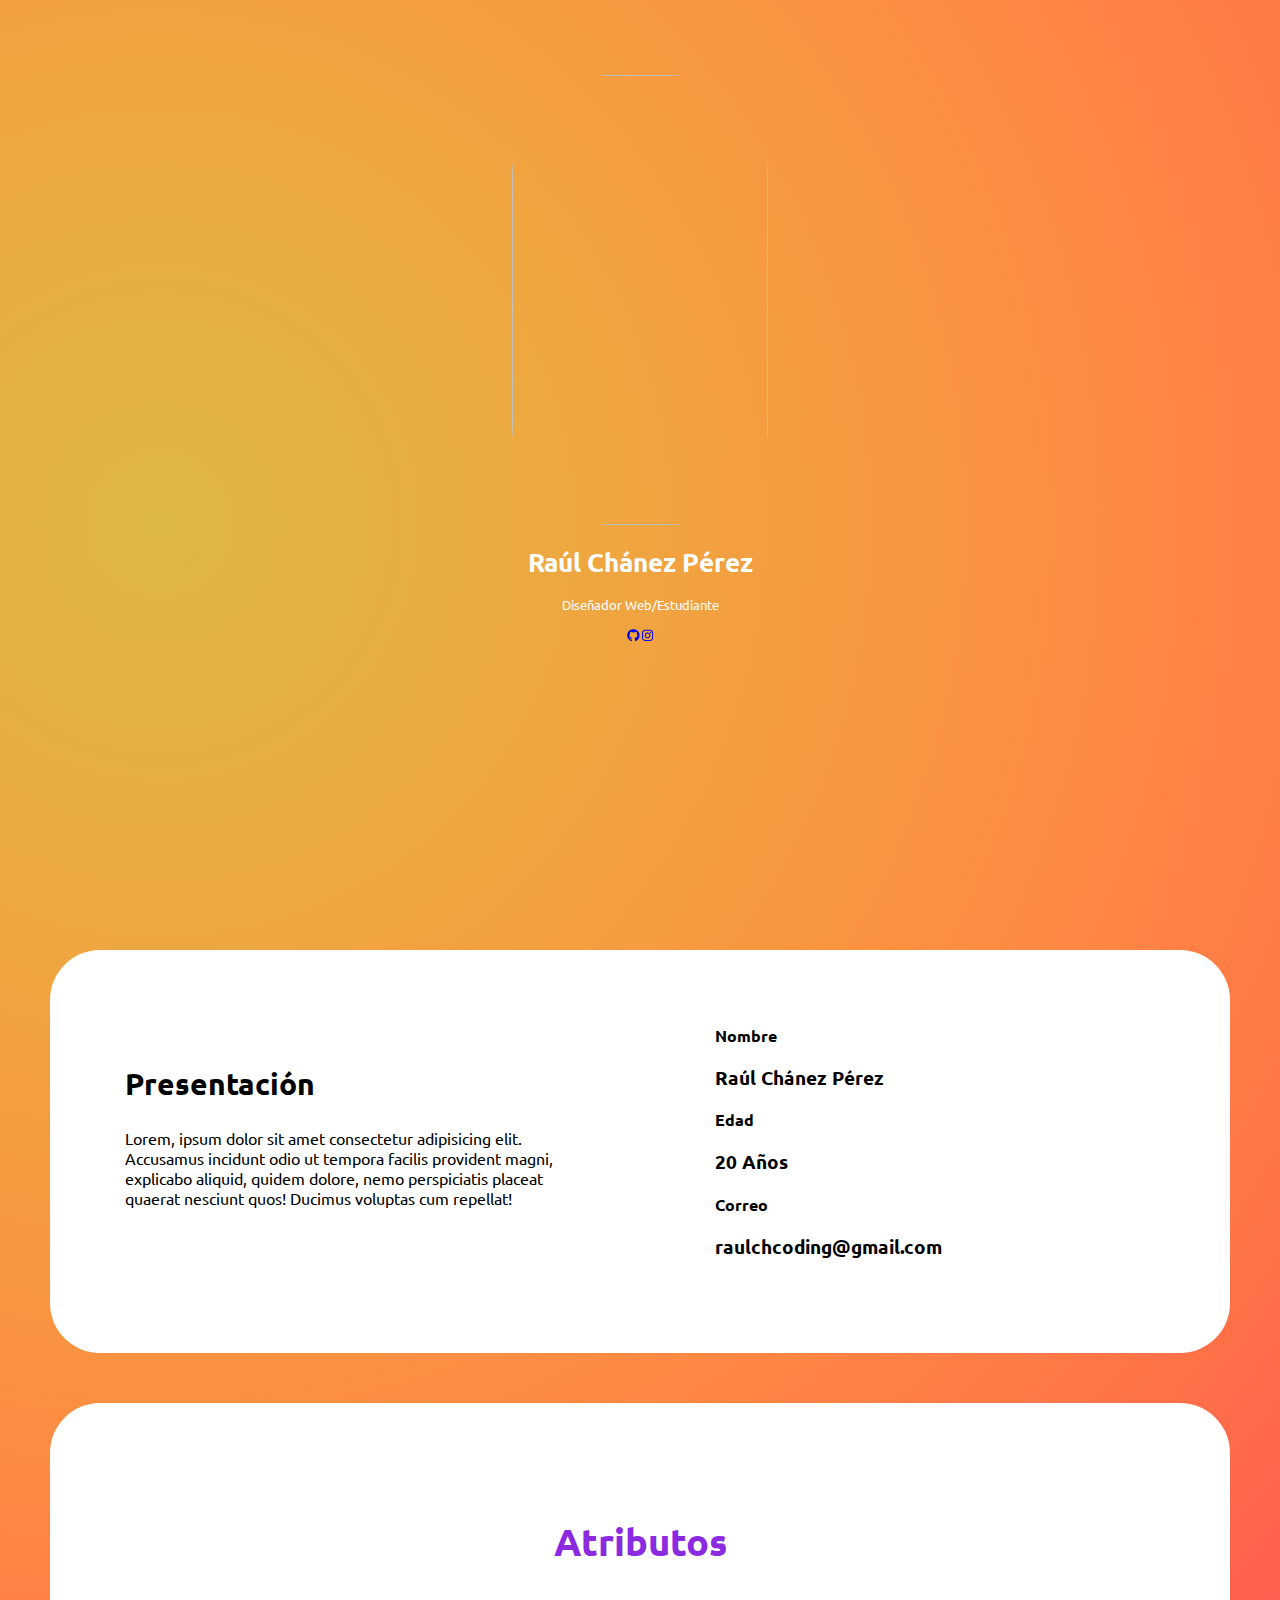
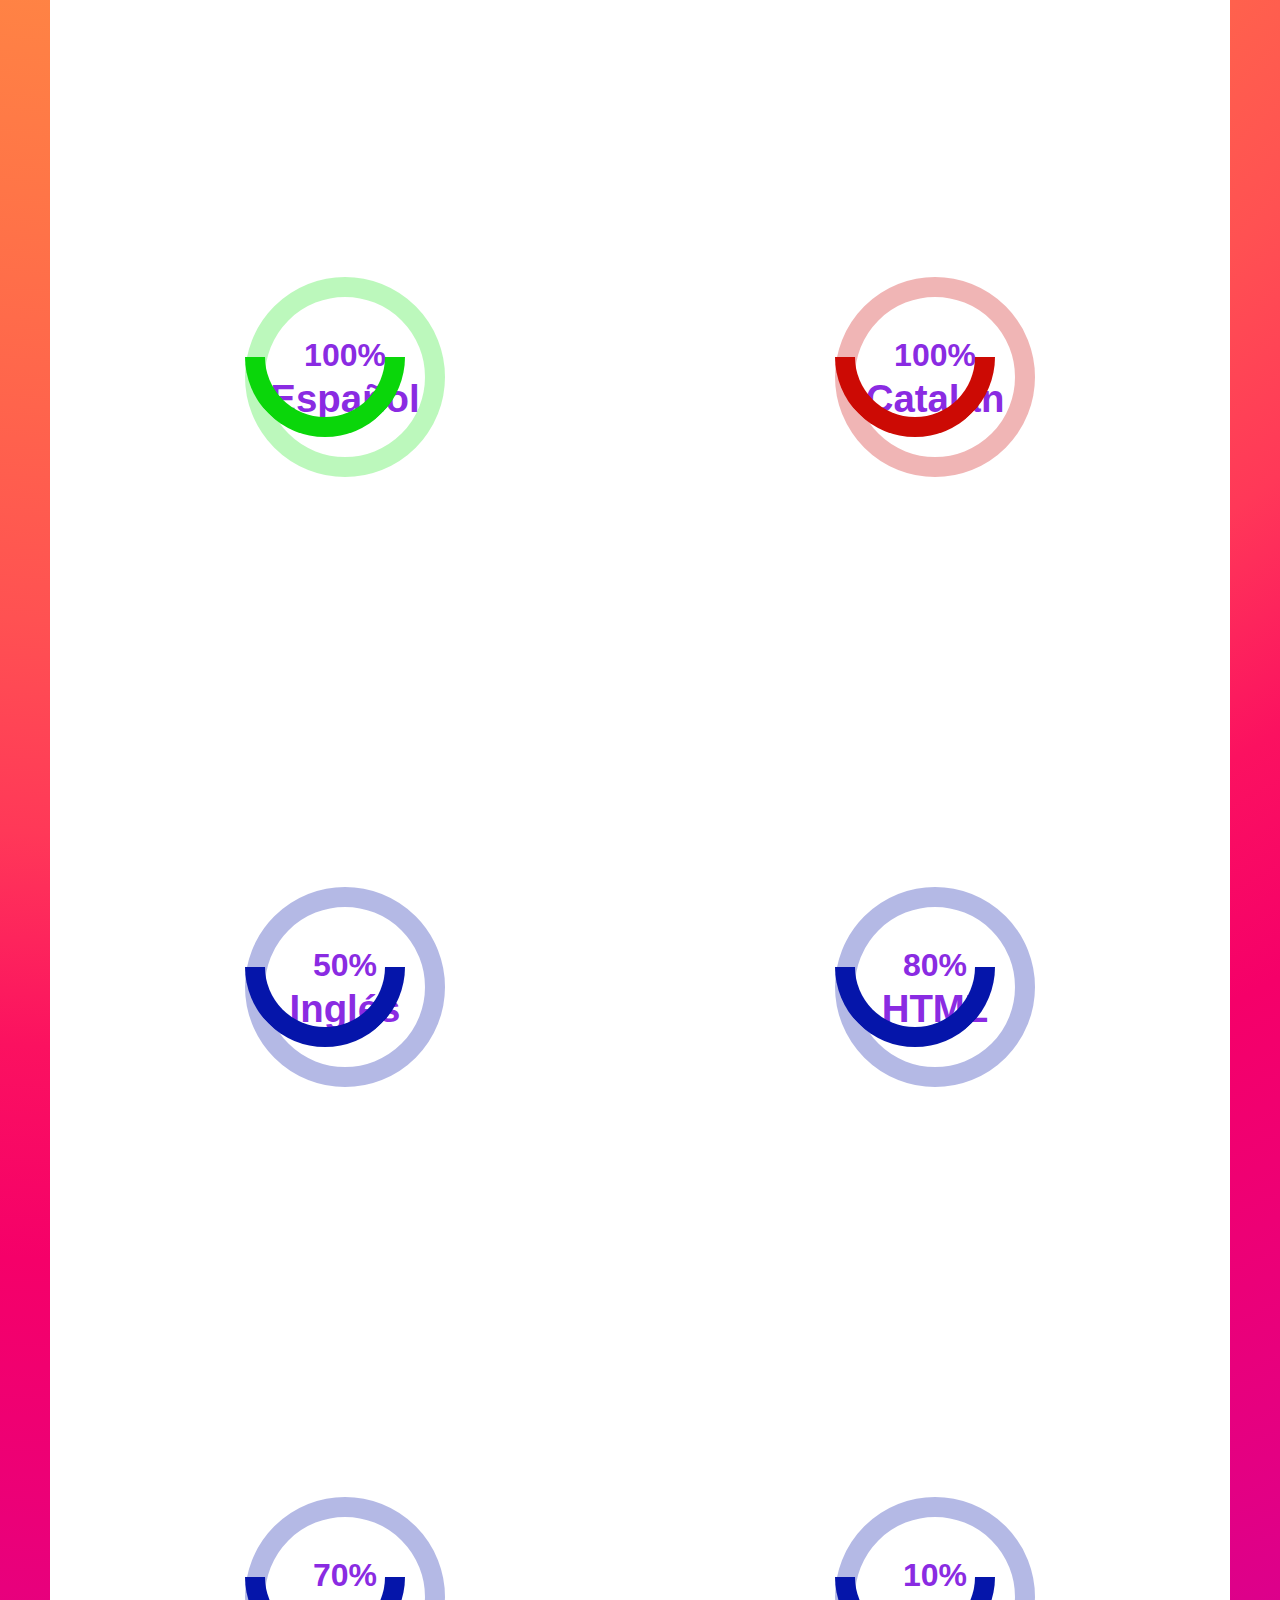
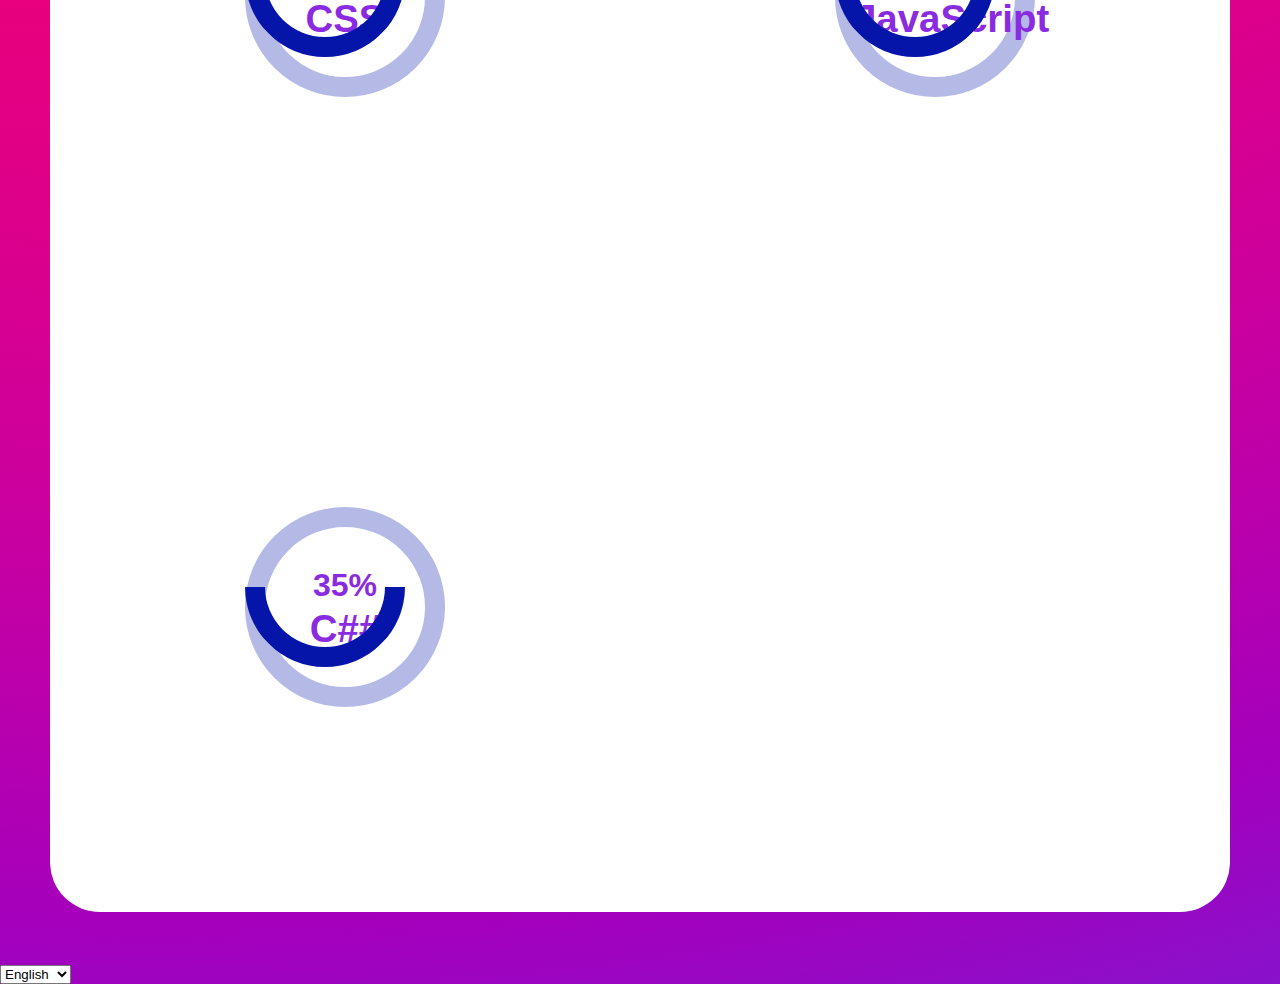
==== index.html @ fa61f263 "first commit" ====
<!DOCTYPE html>
<html lang="ES">

<head>
    <meta charset="UTF-8">
    <meta http-equiv="X-UA-Compatible" content="IE=edge">
    <meta name="viewport" content="width=device-width, initial-scale=1.0">
    <link rel="stylesheet" href="css/style.css">
    <link rel="preconnect" href="https://fonts.gstatic.com">
    <link href="https://fonts.googleapis.com/css2?family=Ubuntu&display=swap" rel="stylesheet">

    <title>My CV</title>
</head>

<body>
    <header class="row">
        <div class="yo">
            <img src="img/Raul.jpg" alt="">
        </div>
        <div>
            <div>
                <h1>Raúl Chánez Pérez</h1>
                <p>Diseñador Web/Estudiante</p>
            </div>
            <div>
                <a href="https://github.com/RaulChanez"><i class="fab fa-github"></i></a>
                <a href="https://www.instagram.com/raulchanezperez/"><i class="fab fa-instagram"></i></a>
            </div>
        </div>

    </header>
    <section>
        <div id="info" class="row">
            <div class="column2 About">
                <h2>Presentación</h2>
                <p>Lorem, ipsum dolor sit amet consectetur adipisicing elit. Accusamus incidunt odio ut tempora facilis provident magni, explicabo aliquid, quidem dolore, nemo perspiciatis placeat quaerat nesciunt quos! Ducimus voluptas cum repellat!</p>
            </div>
            <div class="Basic column2">
                <div><strong>Nombre</strong>
                    <h3>Raúl Chánez Pérez</h3>
                </div>
                <div><strong>Edad</strong>
                    <h3>20 Años</h3>
                </div>
                <div><strong>Correo</strong>
                    <h3>raulchcoding@gmail.com</h3>
                </div>
            </div>
        </div>
        <div class="row" id="experience">
            <div class="column1">
                <h2>Atributos</h2>
            </div>
            <div class="contenedor column2">
                <div class="progreso pro-1">
                    <div class="circle circle1">

                    </div>
                    <h1>100%</h1>
                    <h2>Español</h2>
                </div>
            </div>
            <div class="contenedor column2">
                <div class="progreso pro-2">
                    <div class="circle circle2">

                    </div>
                    <h1>100%</h1>
                    <h2>Catalán</h2>
                </div>
            </div>
            <div class="contenedor column2">
                <div class="progreso pro-3">
                    <div class="circle circle3">

                    </div>
                    <h1>50%</h1>
                    <h2>Inglés</h2>
                </div>
            </div>
            <div class="contenedor column2">
                <div class="progreso pro-3">
                    <div class="circle circle3">

                    </div>
                    <h1>80%</h1>
                    <h2>HTML</h2>
                </div>
            </div>
            <div class="contenedor column2">
                <div class="progreso pro-3">
                    <div class="circle circle3">

                    </div>
                    <h1>70%</h1>
                    <h2>CSS</h2>
                </div>
            </div>
            <div class="contenedor column2">
                <div class="progreso pro-3">
                    <div class="circle circle3">

                    </div>
                    <h1>10%</h1>
                    <h2>JavaScript</h2>
                </div>
            </div>
            <div class="contenedor column2">
                <div class="progreso pro-3">
                    <div class="circle circle3">

                    </div>
                    <h1>35%</h1>
                    <h2>C##</h2>
                </div>
            </div>


        </div>
    </section>
    <footer>
        <select name="language" id="language" onchange="language()">
            <option value="EN" selected>English</option>
            <option value="ES">Español</option>
        </select>
    </footer>

</body>
<script src="/js/code.js"></script>
<script src="fontawesome-free-5.15.3-web/js/all.min.js"></script>

</html>
---- css/style.css ----
* {
    box-sizing: border-box;
}

body {
    margin: 0;
    padding: 0;
    font-family: Ubuntu;
    background-image: radial-gradient(circle at 12.5% 12.5%, #dcb744 0, #e5af41 5.56%, #eea740 11.11%, #f59c40 16.67%, #fa9141 22.22%, #ff8444 27.78%, #ff7547 33.33%, #ff644c 38.89%, #ff5152 44.44%, #ff3858 50%, #fb1160 55.56%, #f50069 61.11%, #ed0075 66.67%, #e40082 72.22%, #d80090 77.78%, #ca009f 83.33%, #b800ae 88.89%, #a300bd 94.44%, #8912cb 100%);
}


/* Clear floats after the columns */

.row:after {
    content: "";
    display: table;
    clear: both;
}

header {
    background-size: cover;
    background-attachment: fixed;
    font-size: 1vw;
    height: 100vh;
    padding: 75px;
    color: white;
    text-align: center;
}

img {
    width: 20vw;
    height: 50vh;
    border-radius: 100px;
}

.column2 {
    width: 50%;
    padding: 75px;
    float: left;
}

#info {
    background-color: white;
    border-radius: 50px;
    margin: 50px;
}

.About>h2 {
    font-size: 30px;
}

.column1 {
    width: 100%;
    float: left;
    padding: 75px;
}

#experience {
    background-color: white;
    border-radius: 50px;
    margin: 50px;
}

#experience h2 {
    text-align: center;
    font-size: 3vw;
    color: blueviolet;
    ;
}

:root {
    --border-fondo1: 20px solid rgb(34, 231, 34, .3);
    --border-fondo2: 20px solid rgba(206, 11, 11, 0.3);
    --border-fondo3: 20px solid rgba(6, 22, 168, 0.3);
    --border1: 20px solid rgb(10, 214, 10);
    --border2: 20px solid rgb(204, 10, 4);
    --border3: 20px solid rgba(5, 21, 170);
}

.column2 .progreso {
    margin: 130px auto;
    border-radius: 50%;
    height: 200px;
    width: 200px;
    /*border-left: var(--border3);
    border-right: var(--border3);
    border-top: var(--border3);
    border-bottom: 25px solid transparent;*/
    position: relative;
    color: blueviolet;
    text-align: center;
}

.pro-1 {
    border: var(--border-fondo1);
    color: rgb(10, 214, 10);
}

.pro-2 {
    border: var(--border-fondo2);
    color: rgb(204, 10, 4);
}

.pro-3 {
    border: var(--border-fondo3);
    color: rgba(5, 21, 170);
}

.progreso h1 {
    font-family: sans-serif;
    margin-bottom: -37px;
}

.progreso h1,
h2 {
    margin-top: 40px;
}

.progreso h2 {
    font-size: 0.5vw;
    font-family: Arial, Helvetica, sans-serif;
}

.progreso .circle {
    border-radius: 50%;
    height: 100%;
    width: 100%;
    position: absolute;
    top: -20px;
    left: -20px;
    transform: rotate(-135deg);
}

.circle1 {
    border-top: var(--border1);
    border-left: var(--border1);
    border-right: 20px solid transparent;
    border-bottom: 20px solid transparent;
    animation: rotar1 1s linear forwards;
    animation-delay: 1s;
}

.circle2 {
    border-top: var(--border2);
    border-left: var(--border2);
    border-right: 20px solid transparent;
    border-bottom: 20px solid transparent;
    animation: rotar2 1s linear forwards;
    animation-delay: 2s;
}

.circle3 {
    border-top: var(--border3);
    border-left: var(--border3);
    border-right: 20px solid transparent;
    border-bottom: 20px solid transparent;
    animation: rotar3 1s linear forwards;
    animation-delay: 3s;
}

@keyframes rotar1 {
    100% {
        transform: rotate(-25deg);
    }
}

@keyframes rotar2 {
    100% {
        transform: rotate(-85deg);
    }
}

@keyframes rotar3 {
    100% {
        transform: rotate(25deg);
    }
}
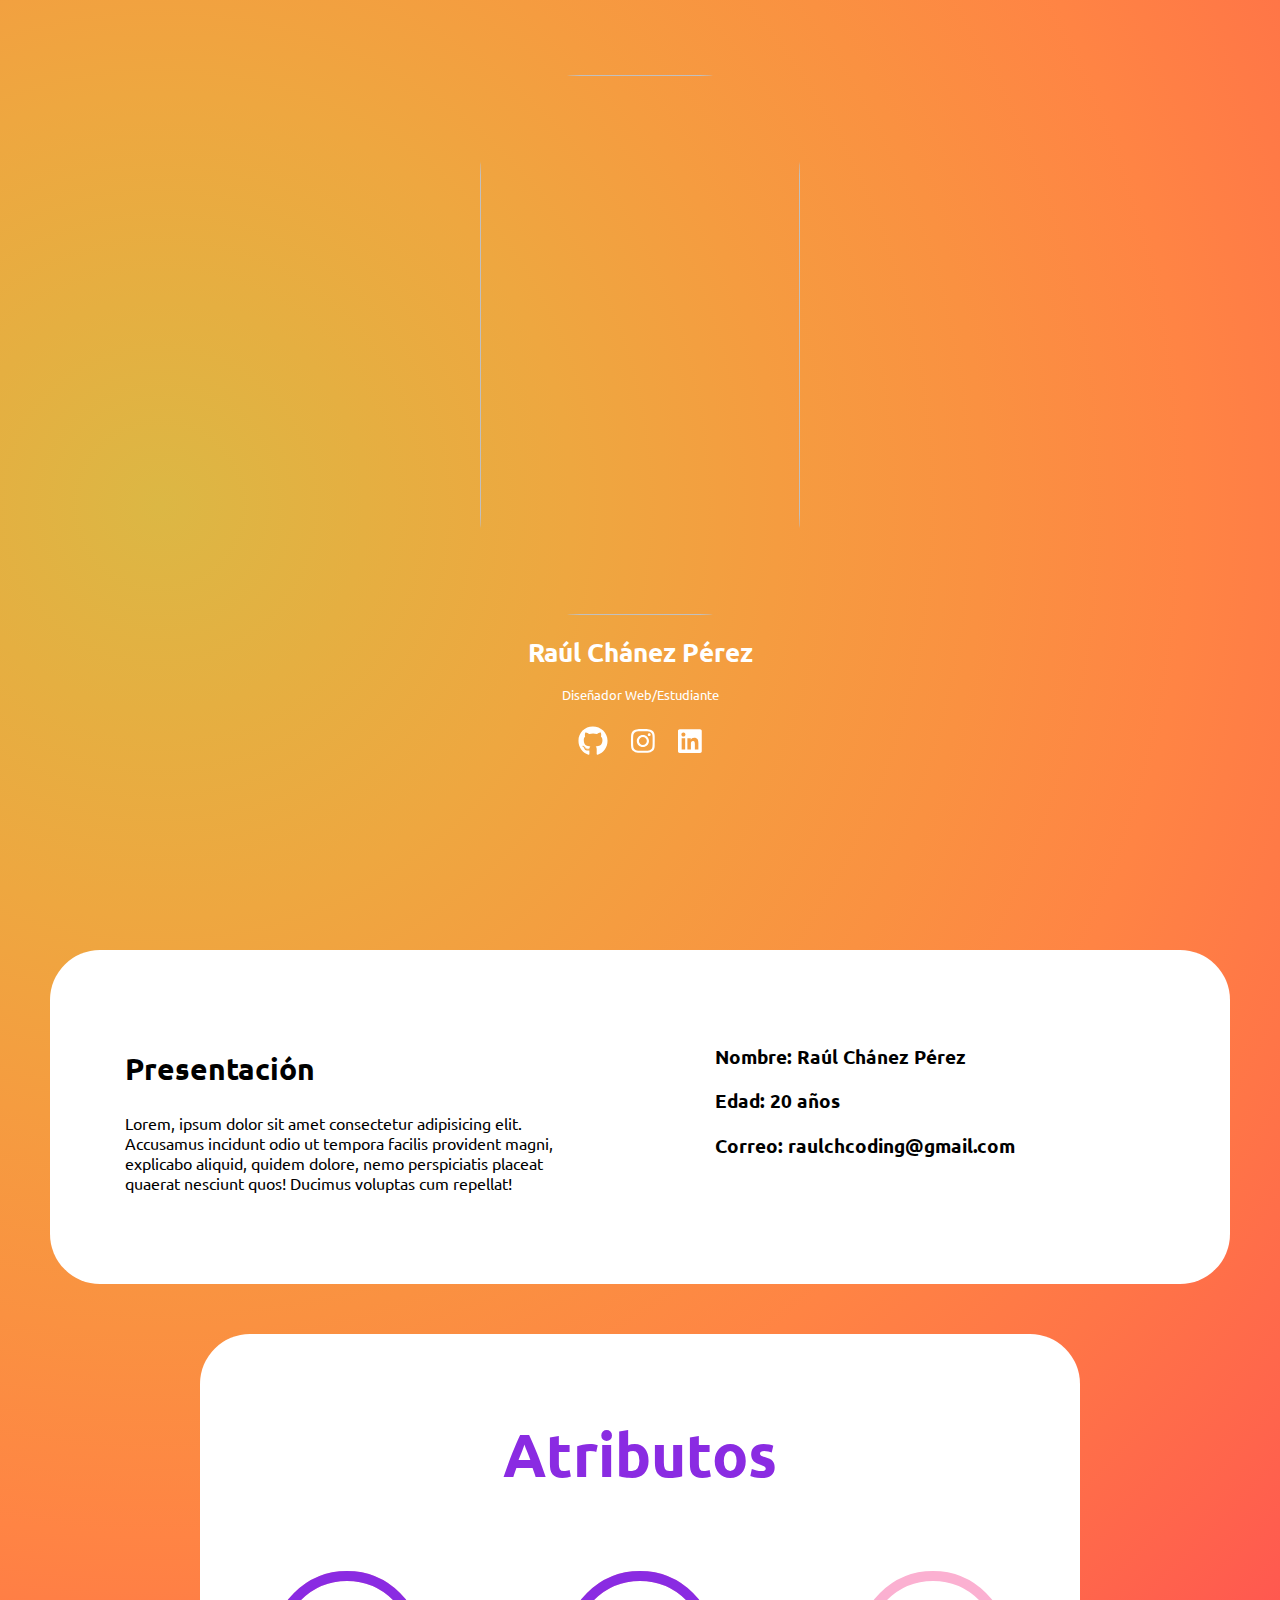
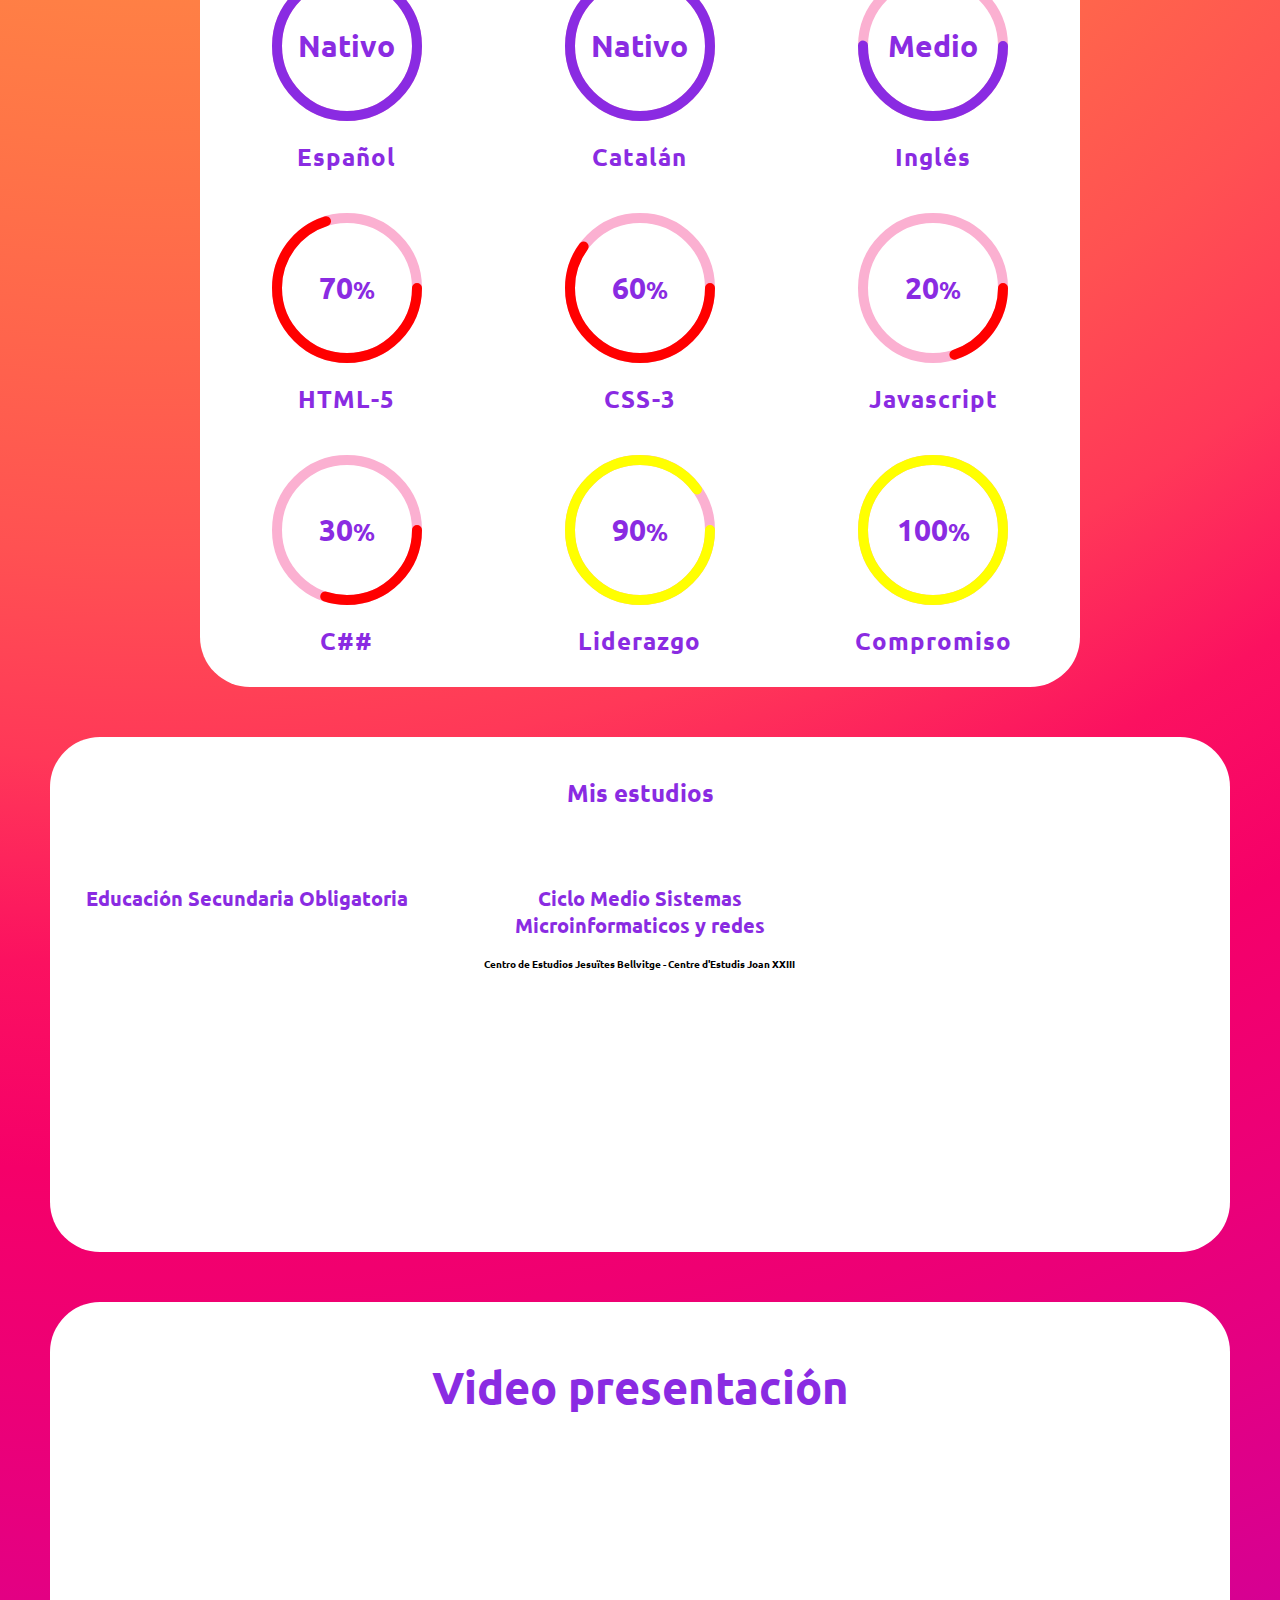
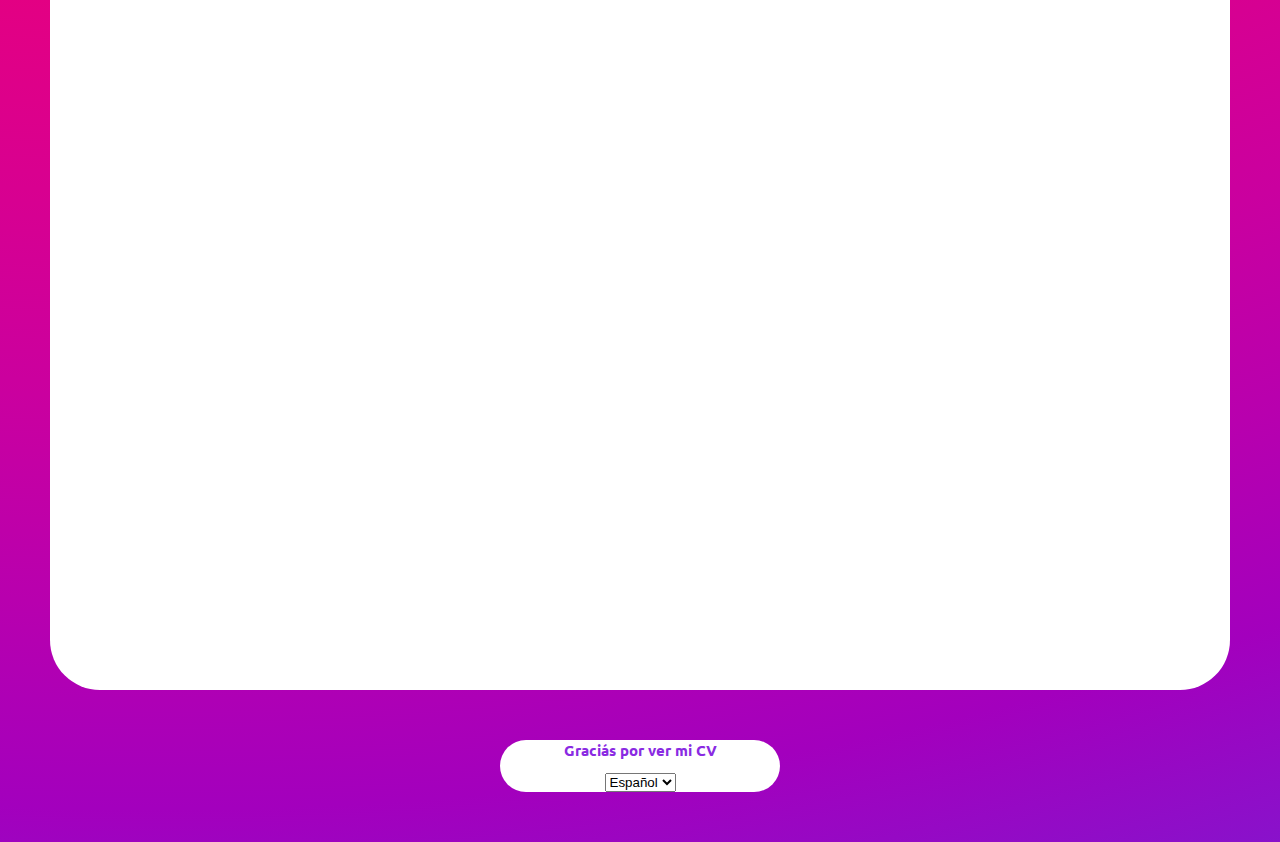
==== commit 721ef848: "Second commit" ====
--- a/index.html
+++ b/index.html
@@ -22,9 +22,10 @@
                 <h1>Raúl Chánez Pérez</h1>
                 <p>Diseñador Web/Estudiante</p>
             </div>
-            <div>
+            <div id="redes">
                 <a href="https://github.com/RaulChanez"><i class="fab fa-github"></i></a>
                 <a href="https://www.instagram.com/raulchanezperez/"><i class="fab fa-instagram"></i></a>
+                <a href="https://www.linkedin.com/feed/"><i class="fab fa-linkedin"></i></a>
             </div>
         </div>
 
@@ -36,14 +37,14 @@
                 <p>Lorem, ipsum dolor sit amet consectetur adipisicing elit. Accusamus incidunt odio ut tempora facilis provident magni, explicabo aliquid, quidem dolore, nemo perspiciatis placeat quaerat nesciunt quos! Ducimus voluptas cum repellat!</p>
             </div>
             <div class="Basic column2">
-                <div><strong>Nombre</strong>
-                    <h3>Raúl Chánez Pérez</h3>
-                </div>
-                <div><strong>Edad</strong>
-                    <h3>20 Años</h3>
-                </div>
-                <div><strong>Correo</strong>
-                    <h3>raulchcoding@gmail.com</h3>
+                <div>
+                    <h3>Nombre: Raúl Chánez Pérez</h3>
+                </div>
+                <div>
+                    <h3>Edad: 20 años</h3>
+                </div>
+                <div>
+                    <h3>Correo: raulchcoding@gmail.com</h3>
                 </div>
             </div>
         </div>
@@ -51,82 +52,152 @@
             <div class="column1">
                 <h2>Atributos</h2>
             </div>
-            <div class="contenedor column2">
-                <div class="progreso pro-1">
-                    <div class="circle circle1">
-
-                    </div>
-                    <h1>100%</h1>
-                    <h2>Español</h2>
-                </div>
-            </div>
-            <div class="contenedor column2">
-                <div class="progreso pro-2">
-                    <div class="circle circle2">
-
-                    </div>
-                    <h1>100%</h1>
-                    <h2>Catalán</h2>
-                </div>
-            </div>
-            <div class="contenedor column2">
-                <div class="progreso pro-3">
-                    <div class="circle circle3">
-
-                    </div>
-                    <h1>50%</h1>
-                    <h2>Inglés</h2>
-                </div>
-            </div>
-            <div class="contenedor column2">
-                <div class="progreso pro-3">
-                    <div class="circle circle3">
-
-                    </div>
-                    <h1>80%</h1>
-                    <h2>HTML</h2>
-                </div>
-            </div>
-            <div class="contenedor column2">
-                <div class="progreso pro-3">
-                    <div class="circle circle3">
-
-                    </div>
-                    <h1>70%</h1>
-                    <h2>CSS</h2>
-                </div>
-            </div>
-            <div class="contenedor column2">
-                <div class="progreso pro-3">
-                    <div class="circle circle3">
-
-                    </div>
-                    <h1>10%</h1>
-                    <h2>JavaScript</h2>
-                </div>
-            </div>
-            <div class="contenedor column2">
-                <div class="progreso pro-3">
-                    <div class="circle circle3">
-
-                    </div>
-                    <h1>35%</h1>
-                    <h2>C##</h2>
-                </div>
-            </div>
-
+            <div class="box column2">
+                <div class="spanish percent">
+                    <svg>
+                    <circle cx="70" cy="70" r="70"></circle>
+                    <circle cx="70" cy="70" r="70"></circle>
+                  </svg>
+                    <div class="num">
+                        <h2>Nativo<span></span></h2>
+                    </div>
+                </div>
+                <h2 class="text">Español</h2>
+            </div>
+            <div class="box column2">
+                <div class="catalan percent">
+                    <svg>
+                    <circle cx="70" cy="70" r="70"></circle>
+                    <circle cx="70" cy="70" r="70"></circle>
+                  </svg>
+                    <div class="num">
+                        <h2>Nativo<span></span></h2>
+                    </div>
+                </div>
+                <h2 class="text">Catalán</h2>
+            </div>
+            <div class="box column2">
+                <div class="english percent">
+                    <svg>
+                    <circle cx="70" cy="70" r="70"></circle>
+                    <circle cx="70" cy="70" r="70"></circle>
+                  </svg>
+                    <div class="num">
+                        <h2>Medio<span></span></h2>
+                    </div>
+                </div>
+                <h2 class="text">Inglés</h2>
+            </div>
+            <div class="box column2">
+                <div class="html percent">
+                    <svg>
+                    <circle cx="70" cy="70" r="70"></circle>
+                    <circle cx="70" cy="70" r="70"></circle>
+                  </svg>
+                    <div class="num">
+                        <h2>70<span>%</span></h2>
+                    </div>
+                </div>
+                <h2 class="text">HTML-5</h2>
+            </div>
+            <div class="box column2">
+                <div class="css percent">
+                    <svg>
+                    <circle cx="70" cy="70" r="70"></circle>
+                    <circle cx="70" cy="70" r="70"></circle>
+                  </svg>
+                    <div class="num">
+                        <h2>60<span>%</span></h2>
+                    </div>
+                </div>
+                <h2 class="text">CSS-3</h2>
+            </div>
+            <div class="box column2">
+                <div class="java percent">
+                    <svg>
+                    <circle cx="70" cy="70" r="70"></circle>
+                    <circle cx="70" cy="70" r="70"></circle>
+                  </svg>
+                    <div class="num">
+                        <h2>20<span>%</span></h2>
+                    </div>
+                </div>
+                <h2 class="text">Javascript</h2>
+            </div>
+            <div class="box column2">
+                <div class="csh percent">
+                    <svg>
+                    <circle cx="70" cy="70" r="70"></circle>
+                    <circle cx="70" cy="70" r="70"></circle>
+                  </svg>
+                    <div class="num">
+                        <h2>30<span>%</span></h2>
+                    </div>
+                </div>
+                <h2 class="text">C##</h2>
+            </div>
+            <div class="box column2">
+                <div class="lider percent">
+                    <svg>
+                    <circle cx="70" cy="70" r="70"></circle>
+                    <circle cx="70" cy="70" r="70"></circle>
+                  </svg>
+                    <div class="num">
+                        <h2>90<span>%</span></h2>
+                    </div>
+                </div>
+                <h2 class="text">Liderazgo</h2>
+            </div>
+            <div class="box column2">
+                <div class="comp percent">
+                    <svg>
+                    <circle cx="70" cy="70" r="70"></circle>
+                    <circle cx="70" cy="70" r="70"></circle>
+                  </svg>
+                    <div class="num">
+                        <h2>100<span>%</span></h2>
+                    </div>
+                </div>
+                <h2 class="text">Compromiso</h2>
+            </div>
+        </div>
+        <div class="row" id="studies">
+            <div class="column1">
+                <h2>Mis estudios</h2>
+            </div>
+            <div class="column3">
+                <h2>Educación Secundaria Obligatoria</h2>
+            </div>
+            <div class="column3">
+                <h2>Ciclo Medio Sistemas Microinformaticos y redes</h2>
+                <h3>Centro de Estudios Jesuïtes Bellvitge - Centre d'Estudis Joan XXIII</h3>
+            </div>
+            <div class="column3">
+                <iframe src="https://www.google.com/maps/embed?pb=!1m18!1m12!1m3!1d2995.1133705573884!2d2.105097414864859!3d41.34988947926765!2m3!1f0!2f0!3f0!3m2!1i1024!2i768!4f13.1!3m3!1m2!1s0x12a498d64bd023fd%3A0x26089fc39cb352a3!2sJesu%C3%AFtes%20Bellvitge%20-%20Centre%20d&#39;Estudis%20Joan%20XXIII!5e0!3m2!1sca!2ses!4v1620140378106!5m2!1sca!2ses"
+                    style="border:0;" allowfullscreen="" loading="lazy"></iframe>
+            </div>
+
+        </div>
+        <div class="row" id="video">
+            <div class="column1">
+                <h2>Video presentación</h2>
+            </div>
+            <div class="video"><iframe src="https://www.youtube.com/embed/SRm2Ch4oFWs" title="YouTube video player" frameborder="0" allow="accelerometer; autoplay; clipboard-write; encrypted-media; gyroscope; picture-in-picture" allowfullscreen></iframe></div>
 
         </div>
     </section>
     <footer>
-        <select name="language" id="language" onchange="language()">
-            <option value="EN" selected>English</option>
-            <option value="ES">Español</option>
+        <div>
+            <h2>Graciás por ver mi CV</h2>
+            <select name="language" id="language" onchange="language()">
+            <option value="ES" selected>Español</option>
+            <option value="EN">English</option>
         </select>
+        </div>
     </footer>
 
 </body>
-<script src="/js/code.js"></script>
+<script src="./js/code.js"></script>
 <script src="fontawesome-free-5.15.3-web/js/all.min.js"></script>
 
 </html>--- a/css/style.css
+++ b/css/style.css
@@ -16,6 +16,12 @@
     content: "";
     display: table;
     clear: both;
+}
+
+#redes a svg {
+    font-size: 50px;
+    color: white;
+    padding: 10px;
 }
 
 header {
@@ -29,8 +35,8 @@
 }
 
 img {
-    width: 20vw;
-    height: 50vh;
+    width: 25vw;
+    height: 60vh;
     border-radius: 100px;
 }
 
@@ -50,129 +56,271 @@
     font-size: 30px;
 }
 
+
+/*Experiencia*/
+
 .column1 {
     width: 100%;
     float: left;
-    padding: 75px;
+    padding: 20px;
 }
 
 #experience {
     background-color: white;
     border-radius: 50px;
+    margin-left: 200px;
+    margin-right: 200px;
+    padding-top: 10px;
+}
+
+#experience .column1 {
+    color: blueviolet;
+    text-align: center;
+    font-size: 40px;
+}
+
+
+/*Barra de progreso*/
+
+.box {
+    width: 33.33%;
+    display: flex;
+    justify-content: center;
+    align-items: center;
+    position: relative;
+    flex-direction: column;
+    transition: transform .2s;
+    padding: 10px;
+}
+
+.box:hover {
+    transform: scale(1.3);
+}
+
+.box .percent {
+    width: 150px;
+    height: 150px;
+    position: relative;
+}
+
+.box .percent svg {
+    width: 150px;
+    height: 150px;
+    position: relative;
+}
+
+.box .percent svg circle {
+    width: 150px;
+    height: 150px;
+    fill: none;
+    stroke-width: 10;
+    stroke: #000;
+    transform: translate(5px, 5px);
+    stroke-dasharray: 440;
+    stroke-dashoffset: 440;
+    stroke-linecap: round;
+}
+
+.box .percent svg circle:nth-child(1) {
+    stroke-dashoffset: 0;
+    stroke: #FBB0D1;
+}
+
+
+/*Spanish*/
+
+.box .spanish svg circle:nth-child(2) {
+    stroke-dashoffset: calc(440 - (440 * 100) / 100);
+    stroke: blueviolet;
+}
+
+
+/*Catalán*/
+
+.box .catalan svg circle:nth-child(2) {
+    stroke-dashoffset: calc(440 - (440 * 100) / 100);
+    stroke: blueviolet;
+}
+
+
+/*Inglés*/
+
+.box .english svg circle:nth-child(2) {
+    stroke-dashoffset: calc(440 - (440 * 50) / 100);
+    stroke: blueviolet;
+}
+
+
+/*HTML-5*/
+
+.box .html svg circle:nth-child(2) {
+    stroke-dashoffset: calc(440 - (440 * 70) / 100);
+    stroke: red;
+}
+
+
+/*CSS-3*/
+
+.box .css svg circle:nth-child(2) {
+    stroke-dashoffset: calc(440 - (440 * 60) / 100);
+    stroke: red;
+}
+
+
+/*Java*/
+
+.box .java svg circle:nth-child(2) {
+    stroke-dashoffset: calc(440 - (440 * 20) / 100);
+    stroke: red;
+}
+
+
+/*C##*/
+
+.box .csh svg circle:nth-child(2) {
+    stroke-dashoffset: calc(440 - (440 * 30) / 100);
+    stroke: red;
+}
+
+
+/*liderazjo*/
+
+.box .lider svg circle:nth-child(2) {
+    stroke-dashoffset: calc(440 - (440 * 90) / 100);
+    stroke: yellow;
+}
+
+
+/*Compromiso*/
+
+.box .comp svg circle:nth-child(2) {
+    stroke-dashoffset: calc(440 - (440 * 100) / 100);
+    stroke: yellow;
+}
+
+.box .percent .num {
+    top: 0;
+    left: 0;
+    width: 100%;
+    height: 100%;
+    display: flex;
+    justify-content: center;
+    align-items: center;
+    position: absolute;
+    color: blueviolet;
+}
+
+.box .percent .num h2 {
+    font-size: 30px;
+}
+
+.box .percent .num h2 span {
+    font-size: 24px;
+}
+
+.box .text {
+    padding 10px 0 0;
+    color: blueviolet;
+    font-weight: 700;
+    letter-spacing: 1px;
+}
+
+#studies {
+    background-color: white;
+    border-radius: 50px;
     margin: 50px;
-}
-
-#experience h2 {
-    text-align: center;
-    font-size: 3vw;
-    color: blueviolet;
-    ;
-}
-
-:root {
-    --border-fondo1: 20px solid rgb(34, 231, 34, .3);
-    --border-fondo2: 20px solid rgba(206, 11, 11, 0.3);
-    --border-fondo3: 20px solid rgba(6, 22, 168, 0.3);
-    --border1: 20px solid rgb(10, 214, 10);
-    --border2: 20px solid rgb(204, 10, 4);
-    --border3: 20px solid rgba(5, 21, 170);
-}
-
-.column2 .progreso {
-    margin: 130px auto;
-    border-radius: 50%;
-    height: 200px;
-    width: 200px;
-    /*border-left: var(--border3);
-    border-right: var(--border3);
-    border-top: var(--border3);
-    border-bottom: 25px solid transparent;*/
-    position: relative;
-    color: blueviolet;
-    text-align: center;
-}
-
-.pro-1 {
-    border: var(--border-fondo1);
-    color: rgb(10, 214, 10);
-}
-
-.pro-2 {
-    border: var(--border-fondo2);
-    color: rgb(204, 10, 4);
-}
-
-.pro-3 {
-    border: var(--border-fondo3);
-    color: rgba(5, 21, 170);
-}
-
-.progreso h1 {
-    font-family: sans-serif;
-    margin-bottom: -37px;
-}
-
-.progreso h1,
-h2 {
-    margin-top: 40px;
-}
-
-.progreso h2 {
-    font-size: 0.5vw;
-    font-family: Arial, Helvetica, sans-serif;
-}
-
-.progreso .circle {
-    border-radius: 50%;
-    height: 100%;
-    width: 100%;
-    position: absolute;
-    top: -20px;
-    left: -20px;
-    transform: rotate(-135deg);
-}
-
-.circle1 {
-    border-top: var(--border1);
-    border-left: var(--border1);
-    border-right: 20px solid transparent;
-    border-bottom: 20px solid transparent;
-    animation: rotar1 1s linear forwards;
-    animation-delay: 1s;
-}
-
-.circle2 {
-    border-top: var(--border2);
-    border-left: var(--border2);
-    border-right: 20px solid transparent;
-    border-bottom: 20px solid transparent;
-    animation: rotar2 1s linear forwards;
-    animation-delay: 2s;
-}
-
-.circle3 {
-    border-top: var(--border3);
-    border-left: var(--border3);
-    border-right: 20px solid transparent;
-    border-bottom: 20px solid transparent;
-    animation: rotar3 1s linear forwards;
-    animation-delay: 3s;
-}
-
-@keyframes rotar1 {
-    100% {
-        transform: rotate(-25deg);
-    }
-}
-
-@keyframes rotar2 {
-    100% {
-        transform: rotate(-85deg);
-    }
-}
-
-@keyframes rotar3 {
-    100% {
-        transform: rotate(25deg);
+    text-align: center;
+    color: blueviolet;
+}
+
+.column3>h2 {
+    font-size: 20px;
+}
+
+.column3>h3 {
+    font-size: 10px;
+    color: black;
+}
+
+.column3>iframe {
+    width: 20vw;
+    height: 40vh;
+}
+
+.column3 {
+    width: 33.33%;
+    float: left;
+    padding: 20px;
+}
+
+#video {
+    background-color: white;
+    border-radius: 50px;
+    margin: 50px;
+    text-align: center;
+    color: blueviolet;
+    font-size: 30px;
+}
+
+.video>iframe {
+    width: 70vw;
+    height: 90vh;
+    border-color: blueviolet;
+}
+
+footer {
+    background-color: white;
+    border-radius: 50px;
+    margin: 50px;
+    text-align: center;
+    color: blueviolet;
+    font-size: 10px;
+    margin-left: 500px;
+    margin-right: 500px;
+}
+
+@media screen and (max-width:700px) {
+    header h1 {
+        font-size: 5vw;
+    }
+    header p {
+        font-size: 3vw;
+    }
+    img {
+        width: 50vw;
+    }
+    header {
+        padding: 20px;
+    }
+    .column2 {
+        width: 100%;
+    }
+    .box {
+        width: 50%;
+    }
+    #experience {
+        margin: 50px;
+    }
+    footer {
+        margin: 50px;
+        margin-left: 120px;
+        margin-right: 120px;
+    }
+    .box:hover {
+        transform: scale(1.1.5);
+    }
+    .video>iframe {
+        height: 50vh;
+        width: 60vw;
+    }
+    #video {
+        font-size: 2vw;
+        padding-bottom: 10px;
+    }
+    .column3 {
+        width: 100%;
+    }
+    .column3>iframe {
+        width: 100%;
     }
 }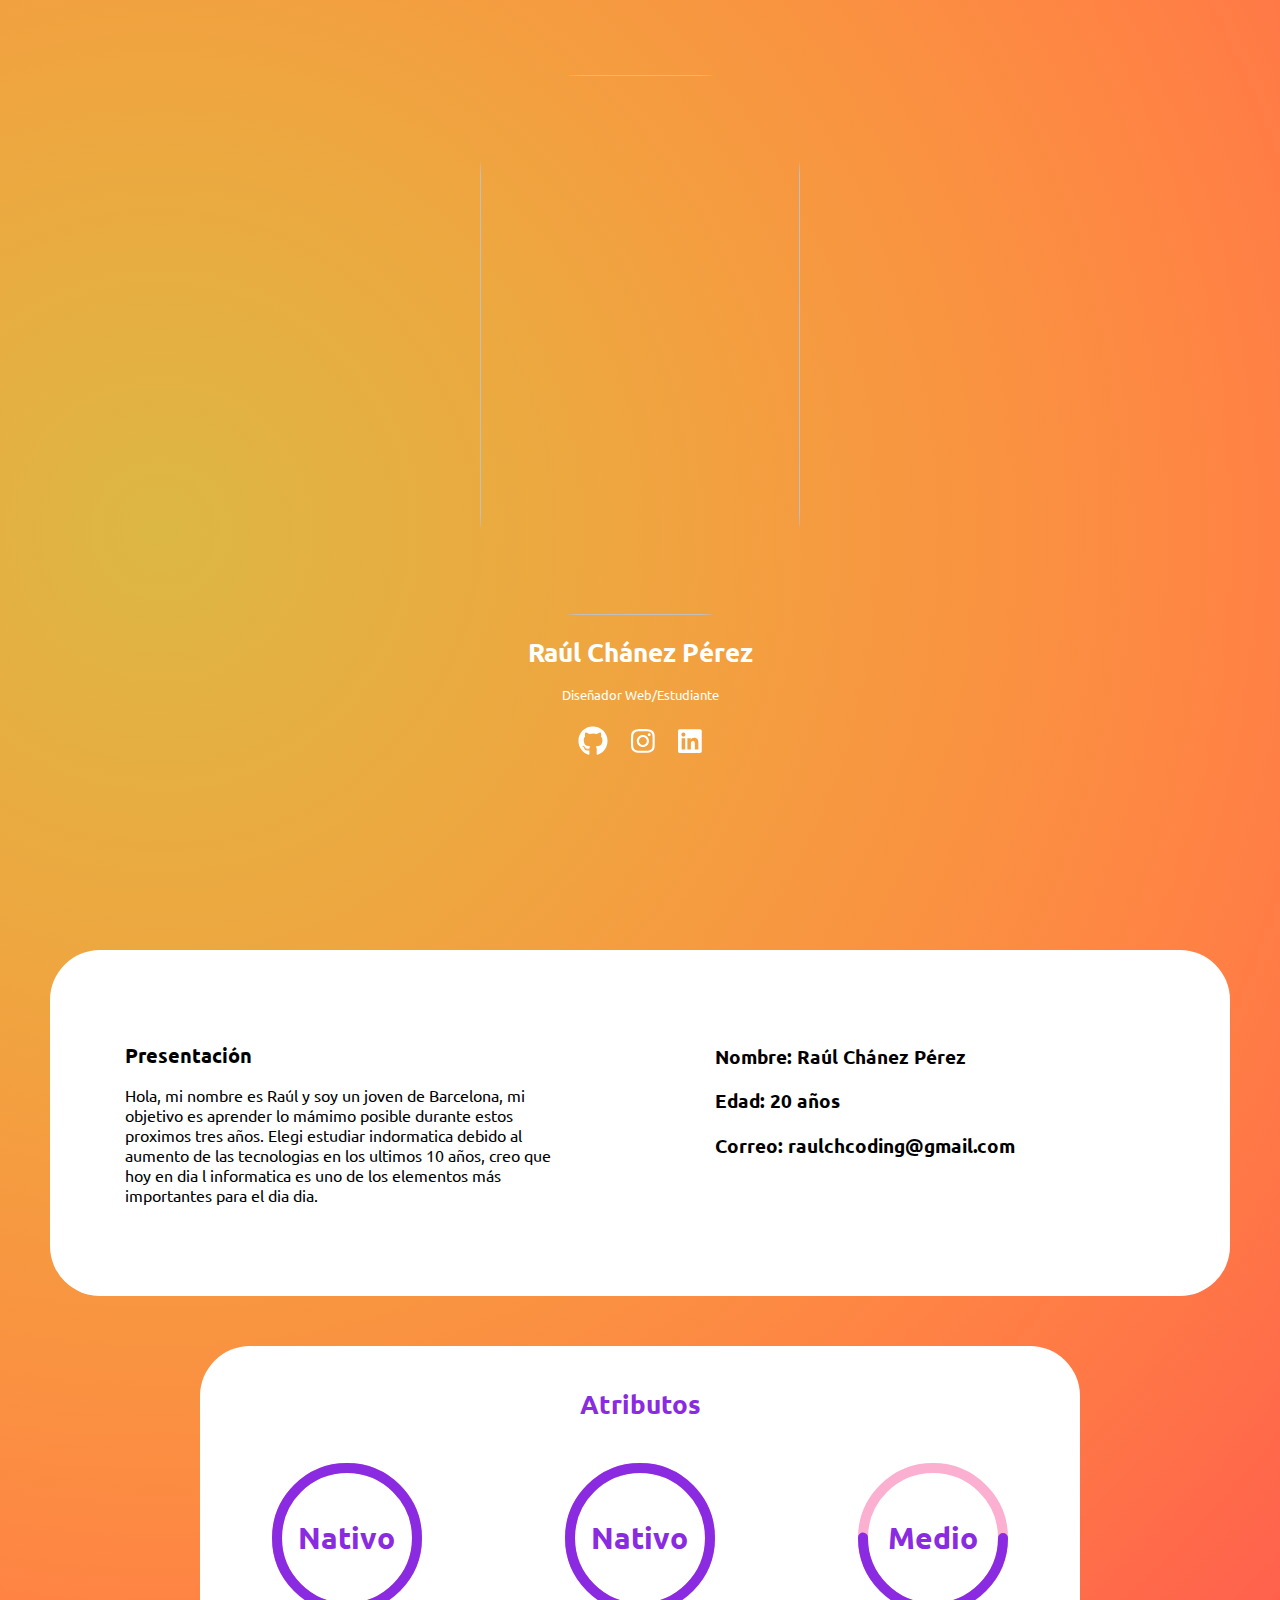
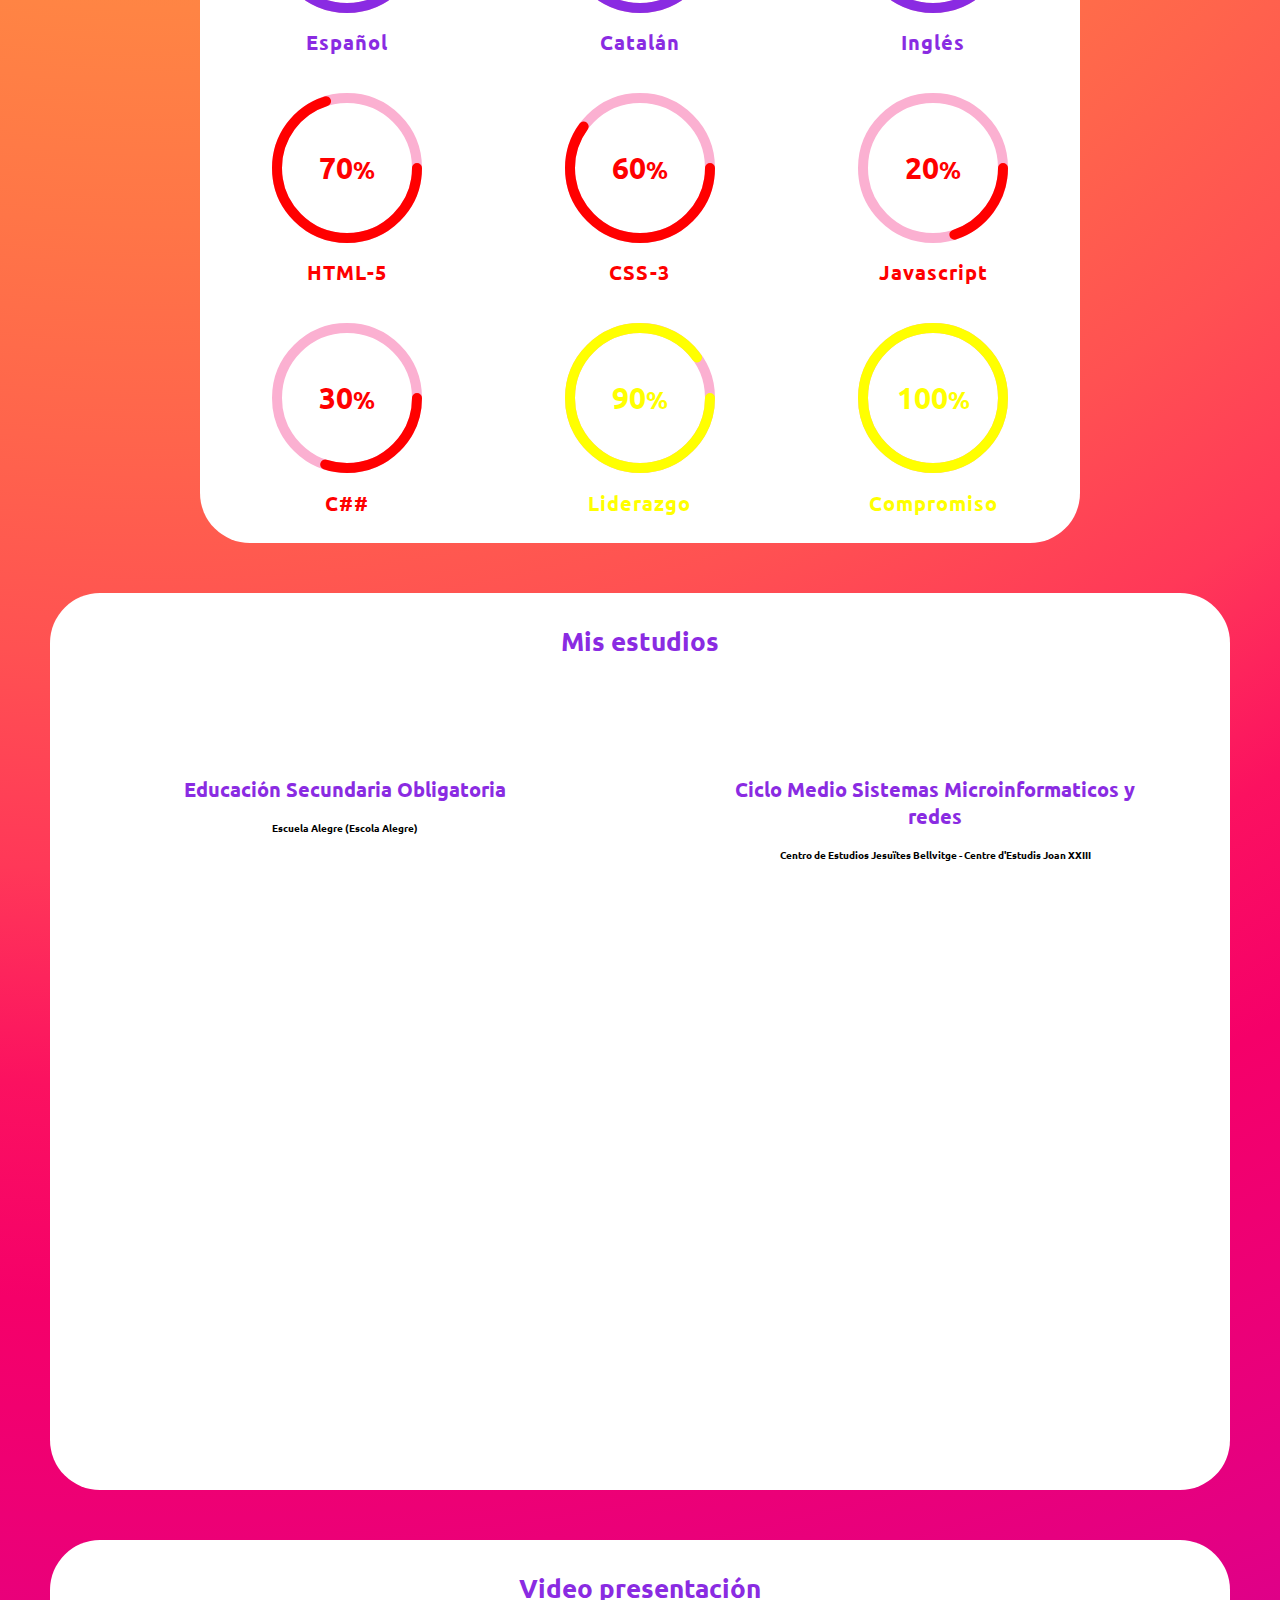
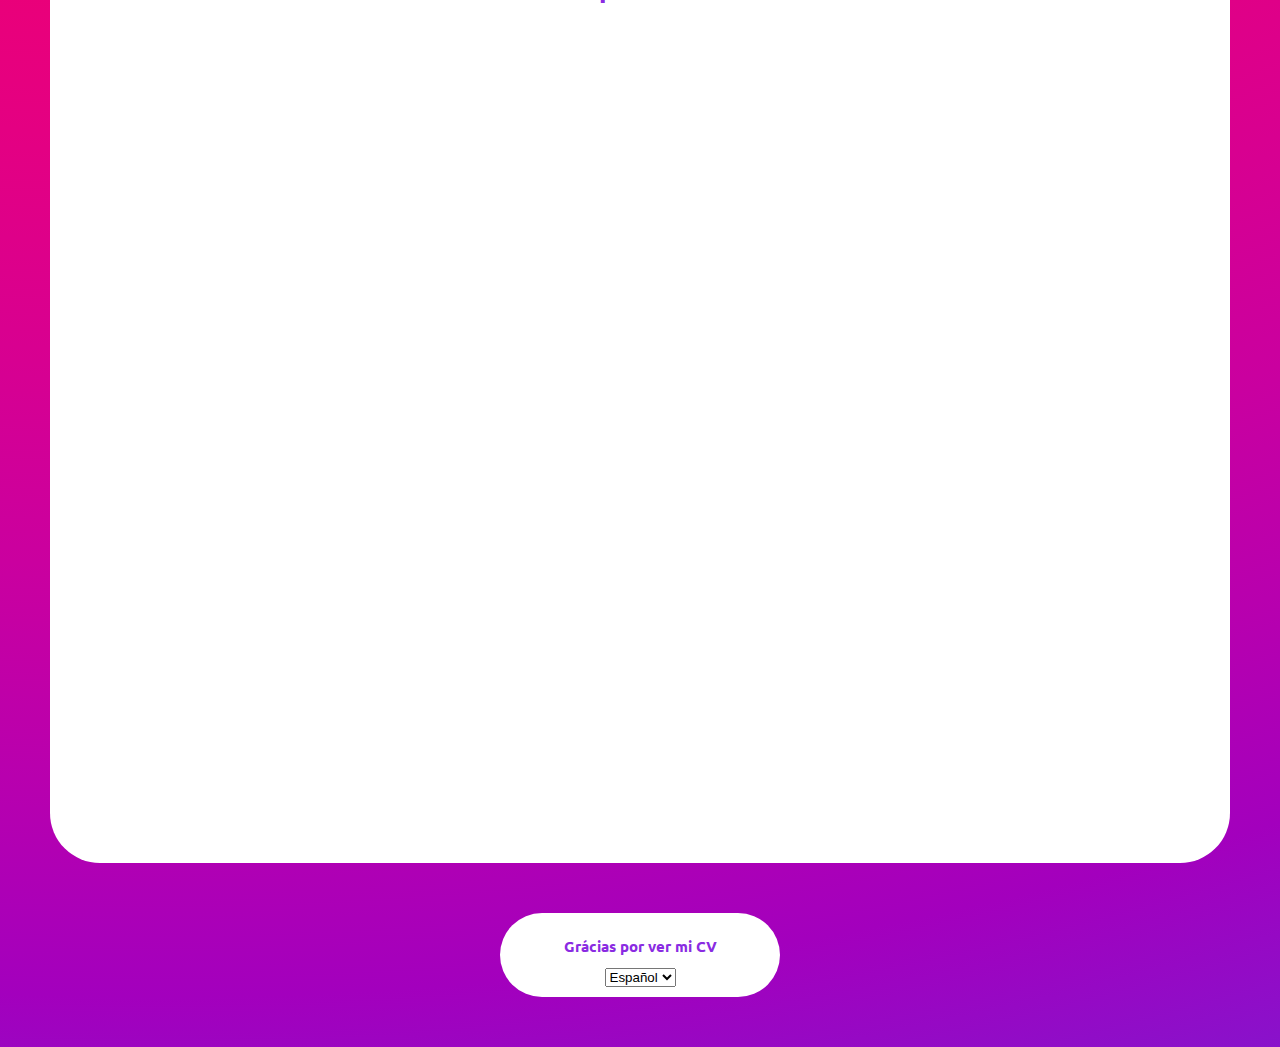
==== commit bfba43fa: "Tercer commit" ====
--- a/index.html
+++ b/index.html
@@ -8,6 +8,8 @@
     <link rel="stylesheet" href="css/style.css">
     <link rel="preconnect" href="https://fonts.gstatic.com">
     <link href="https://fonts.googleapis.com/css2?family=Ubuntu&display=swap" rel="stylesheet">
+    <link rel="shortcut icon" href="fontawesome-free-5.15.3-web/svgs/solid/briefcase.svg">
+
 
     <title>My CV</title>
 </head>
@@ -34,7 +36,8 @@
         <div id="info" class="row">
             <div class="column2 About">
                 <h2>Presentación</h2>
-                <p>Lorem, ipsum dolor sit amet consectetur adipisicing elit. Accusamus incidunt odio ut tempora facilis provident magni, explicabo aliquid, quidem dolore, nemo perspiciatis placeat quaerat nesciunt quos! Ducimus voluptas cum repellat!</p>
+                <p>Hola, mi nombre es Raúl y soy un joven de Barcelona, mi objetivo es aprender lo mámimo posible durante estos proximos tres años. Elegi estudiar indormatica debido al aumento de las tecnologias en los ultimos 10 años, creo que hoy en dia
+                    l informatica es uno de los elementos más importantes para el dia dia. </p>
             </div>
             <div class="Basic column2">
                 <div>
@@ -58,11 +61,11 @@
                     <circle cx="70" cy="70" r="70"></circle>
                     <circle cx="70" cy="70" r="70"></circle>
                   </svg>
-                    <div class="num">
+                    <div class="blueviolet num">
                         <h2>Nativo<span></span></h2>
                     </div>
                 </div>
-                <h2 class="text">Español</h2>
+                <h2 class="blueviolet text">Español</h2>
             </div>
             <div class="box column2">
                 <div class="catalan percent">
@@ -70,11 +73,11 @@
                     <circle cx="70" cy="70" r="70"></circle>
                     <circle cx="70" cy="70" r="70"></circle>
                   </svg>
-                    <div class="num">
+                    <div class="blueviolet num">
                         <h2>Nativo<span></span></h2>
                     </div>
                 </div>
-                <h2 class="text">Catalán</h2>
+                <h2 class="blueviolet text">Catalán</h2>
             </div>
             <div class="box column2">
                 <div class="english percent">
@@ -82,11 +85,11 @@
                     <circle cx="70" cy="70" r="70"></circle>
                     <circle cx="70" cy="70" r="70"></circle>
                   </svg>
-                    <div class="num">
+                    <div class="num blueviolet">
                         <h2>Medio<span></span></h2>
                     </div>
                 </div>
-                <h2 class="text">Inglés</h2>
+                <h2 class="blueviolet text">Inglés</h2>
             </div>
             <div class="box column2">
                 <div class="html percent">
@@ -94,11 +97,11 @@
                     <circle cx="70" cy="70" r="70"></circle>
                     <circle cx="70" cy="70" r="70"></circle>
                   </svg>
-                    <div class="num">
+                    <div class="red num">
                         <h2>70<span>%</span></h2>
                     </div>
                 </div>
-                <h2 class="text">HTML-5</h2>
+                <h2 class="red text">HTML-5</h2>
             </div>
             <div class="box column2">
                 <div class="css percent">
@@ -106,11 +109,11 @@
                     <circle cx="70" cy="70" r="70"></circle>
                     <circle cx="70" cy="70" r="70"></circle>
                   </svg>
-                    <div class="num">
+                    <div class="red num">
                         <h2>60<span>%</span></h2>
                     </div>
                 </div>
-                <h2 class="text">CSS-3</h2>
+                <h2 class="red text">CSS-3</h2>
             </div>
             <div class="box column2">
                 <div class="java percent">
@@ -118,11 +121,11 @@
                     <circle cx="70" cy="70" r="70"></circle>
                     <circle cx="70" cy="70" r="70"></circle>
                   </svg>
-                    <div class="num">
+                    <div class="red num">
                         <h2>20<span>%</span></h2>
                     </div>
                 </div>
-                <h2 class="text">Javascript</h2>
+                <h2 class="red text">Javascript</h2>
             </div>
             <div class="box column2">
                 <div class="csh percent">
@@ -130,11 +133,11 @@
                     <circle cx="70" cy="70" r="70"></circle>
                     <circle cx="70" cy="70" r="70"></circle>
                   </svg>
-                    <div class="num">
+                    <div class="red num">
                         <h2>30<span>%</span></h2>
                     </div>
                 </div>
-                <h2 class="text">C##</h2>
+                <h2 class="red text">C##</h2>
             </div>
             <div class="box column2">
                 <div class="lider percent">
@@ -142,11 +145,11 @@
                     <circle cx="70" cy="70" r="70"></circle>
                     <circle cx="70" cy="70" r="70"></circle>
                   </svg>
-                    <div class="num">
+                    <div class="amarillo num">
                         <h2>90<span>%</span></h2>
                     </div>
                 </div>
-                <h2 class="text">Liderazgo</h2>
+                <h2 class="text amarillo">Liderazgo</h2>
             </div>
             <div class="box column2">
                 <div class="comp percent">
@@ -154,26 +157,27 @@
                     <circle cx="70" cy="70" r="70"></circle>
                     <circle cx="70" cy="70" r="70"></circle>
                   </svg>
-                    <div class="num">
+                    <div class="amarillo num">
                         <h2>100<span>%</span></h2>
                     </div>
                 </div>
-                <h2 class="text">Compromiso</h2>
+                <h2 class="text amarillo">Compromiso</h2>
             </div>
         </div>
         <div class="row" id="studies">
             <div class="column1">
                 <h2>Mis estudios</h2>
             </div>
-            <div class="column3">
+            <div class="column2">
                 <h2>Educación Secundaria Obligatoria</h2>
-            </div>
-            <div class="column3">
+                <h3>Escuela Alegre (Escola Alegre)</h3>
+                <iframe class="secun" src="https://www.google.com/maps/embed?pb=!1m18!1m12!1m3!1d2994.2310006179123!2d2.0980529148655918!3d41.36906567926586!2m3!1f0!2f0!3f0!3m2!1i1024!2i768!4f13.1!3m3!1m2!1s0x12a4991b85329c11%3A0xe5f3ed4513f1d3e6!2sEscuela%20Alegre!5e0!3m2!1sca!2ses!4v1620153126422!5m2!1sca!2ses"
+                    style="border:0;" allowfullscreen="" loading="lazy"></iframe>
+            </div>
+            <div class="column2">
                 <h2>Ciclo Medio Sistemas Microinformaticos y redes</h2>
                 <h3>Centro de Estudios Jesuïtes Bellvitge - Centre d'Estudis Joan XXIII</h3>
-            </div>
-            <div class="column3">
-                <iframe src="https://www.google.com/maps/embed?pb=!1m18!1m12!1m3!1d2995.1133705573884!2d2.105097414864859!3d41.34988947926765!2m3!1f0!2f0!3f0!3m2!1i1024!2i768!4f13.1!3m3!1m2!1s0x12a498d64bd023fd%3A0x26089fc39cb352a3!2sJesu%C3%AFtes%20Bellvitge%20-%20Centre%20d&#39;Estudis%20Joan%20XXIII!5e0!3m2!1sca!2ses!4v1620140378106!5m2!1sca!2ses"
+                <iframe class="medi" src="https://www.google.com/maps/embed?pb=!1m18!1m12!1m3!1d2995.1133705573884!2d2.105097414864859!3d41.34988947926765!2m3!1f0!2f0!3f0!3m2!1i1024!2i768!4f13.1!3m3!1m2!1s0x12a498d64bd023fd%3A0x26089fc39cb352a3!2sJesu%C3%AFtes%20Bellvitge%20-%20Centre%20d&#39;Estudis%20Joan%20XXIII!5e0!3m2!1sca!2ses!4v1620140378106!5m2!1sca!2ses"
                     style="border:0;" allowfullscreen="" loading="lazy"></iframe>
             </div>
 
@@ -188,7 +192,7 @@
     </section>
     <footer>
         <div>
-            <h2>Graciás por ver mi CV</h2>
+            <h2>Grácias por ver mi CV</h2>
             <select name="language" id="language" onchange="language()">
             <option value="ES" selected>Español</option>
             <option value="EN">English</option>
--- a/css/style.css
+++ b/css/style.css
@@ -7,6 +7,16 @@
     padding: 0;
     font-family: Ubuntu;
     background-image: radial-gradient(circle at 12.5% 12.5%, #dcb744 0, #e5af41 5.56%, #eea740 11.11%, #f59c40 16.67%, #fa9141 22.22%, #ff8444 27.78%, #ff7547 33.33%, #ff644c 38.89%, #ff5152 44.44%, #ff3858 50%, #fb1160 55.56%, #f50069 61.11%, #ed0075 66.67%, #e40082 72.22%, #d80090 77.78%, #ca009f 83.33%, #b800ae 88.89%, #a300bd 94.44%, #8912cb 100%);
+}
+
+::-webkit-scrollbar {
+    width: 10px;
+    background-image: radial-gradient(circle at 12.5% 12.5%, #dcb744 0, #e5af41 5.56%, #eea740 11.11%, #f59c40 16.67%, #fa9141 22.22%, #ff8444 27.78%, #ff7547 33.33%, #ff644c 38.89%, #ff5152 44.44%, #ff3858 50%, #fb1160 55.56%, #f50069 61.11%, #ed0075 66.67%, #e40082 72.22%, #d80090 77.78%, #ca009f 83.33%, #b800ae 88.89%, #a300bd 94.44%, #8912cb 100%);
+}
+
+::-webkit-scrollbar-thumb {
+    background-color: white;
+    border-radius: 20px;
 }
 
 
@@ -62,7 +72,7 @@
 .column1 {
     width: 100%;
     float: left;
-    padding: 20px;
+    padding: 10px;
 }
 
 #experience {
@@ -207,7 +217,6 @@
     justify-content: center;
     align-items: center;
     position: absolute;
-    color: blueviolet;
 }
 
 .box .percent .num h2 {
@@ -220,11 +229,22 @@
 
 .box .text {
     padding 10px 0 0;
-    color: blueviolet;
     font-weight: 700;
     letter-spacing: 1px;
 }
 
+.box .blueviolet {
+    color: blueviolet;
+}
+
+.box .red {
+    color: red;
+}
+
+.box .amarillo {
+    color: yellow;
+}
+
 #studies {
     background-color: white;
     border-radius: 50px;
@@ -233,24 +253,32 @@
     color: blueviolet;
 }
 
-.column3>h2 {
+#studies>.column1 {
+    font-size: 40px;
+    padding-bottom: 5px;
+}
+
+.column1>h2 {
+    font-size: 2vw;
+}
+
+.column2>h2 {
     font-size: 20px;
 }
 
-.column3>h3 {
+.column2>h3 {
     font-size: 10px;
     color: black;
 }
 
-.column3>iframe {
-    width: 20vw;
-    height: 40vh;
-}
-
-.column3 {
-    width: 33.33%;
-    float: left;
-    padding: 20px;
+.secun {
+    height: 60vh;
+    width: 35vw;
+}
+
+.medi {
+    height: 60vh;
+    width: 35vw;
 }
 
 #video {
@@ -260,6 +288,7 @@
     text-align: center;
     color: blueviolet;
     font-size: 30px;
+    padding-bottom: 10px;
 }
 
 .video>iframe {
@@ -277,6 +306,7 @@
     font-size: 10px;
     margin-left: 500px;
     margin-right: 500px;
+    padding: 10px;
 }
 
 @media screen and (max-width:700px) {
@@ -323,4 +353,12 @@
     .column3>iframe {
         width: 100%;
     }
+    .secun {
+        height: 50vh;
+        width: 100%;
+    }
+    .medi {
+        height: 50vh;
+        width: 100%;
+    }
 }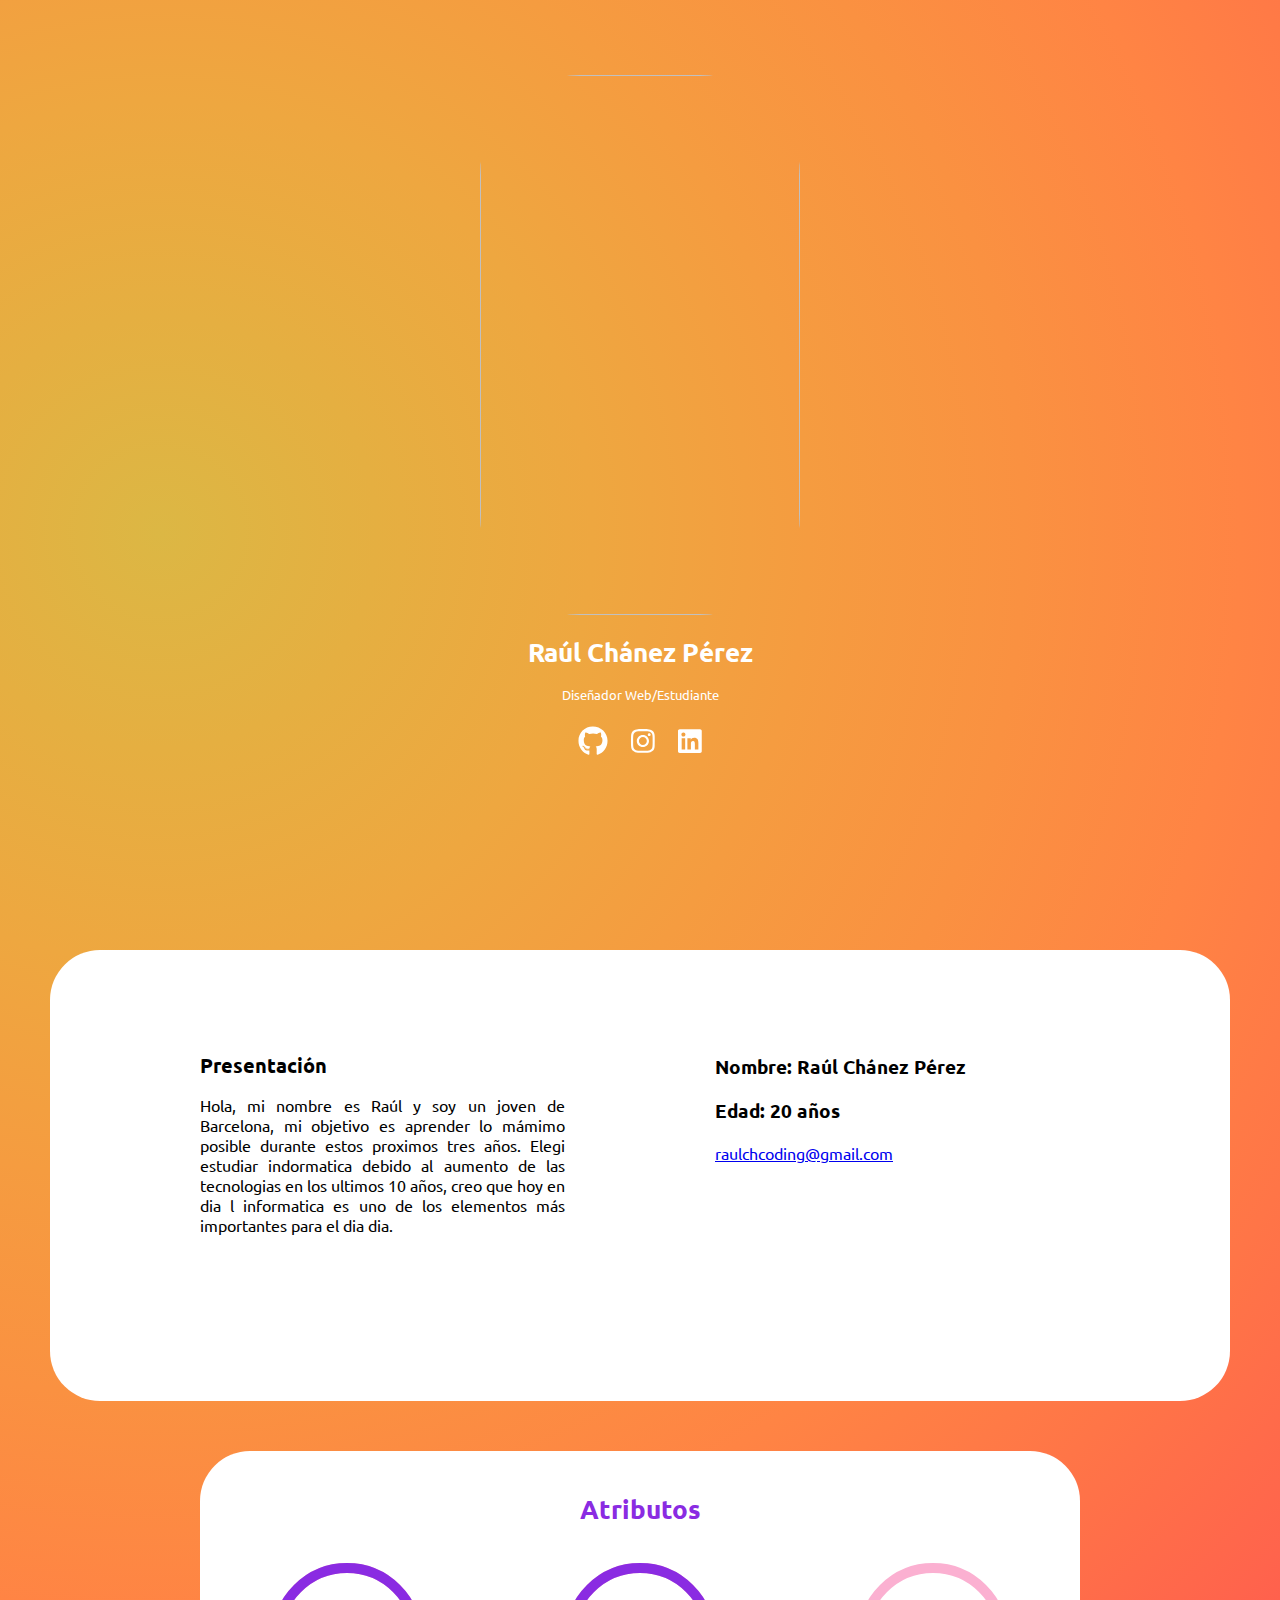
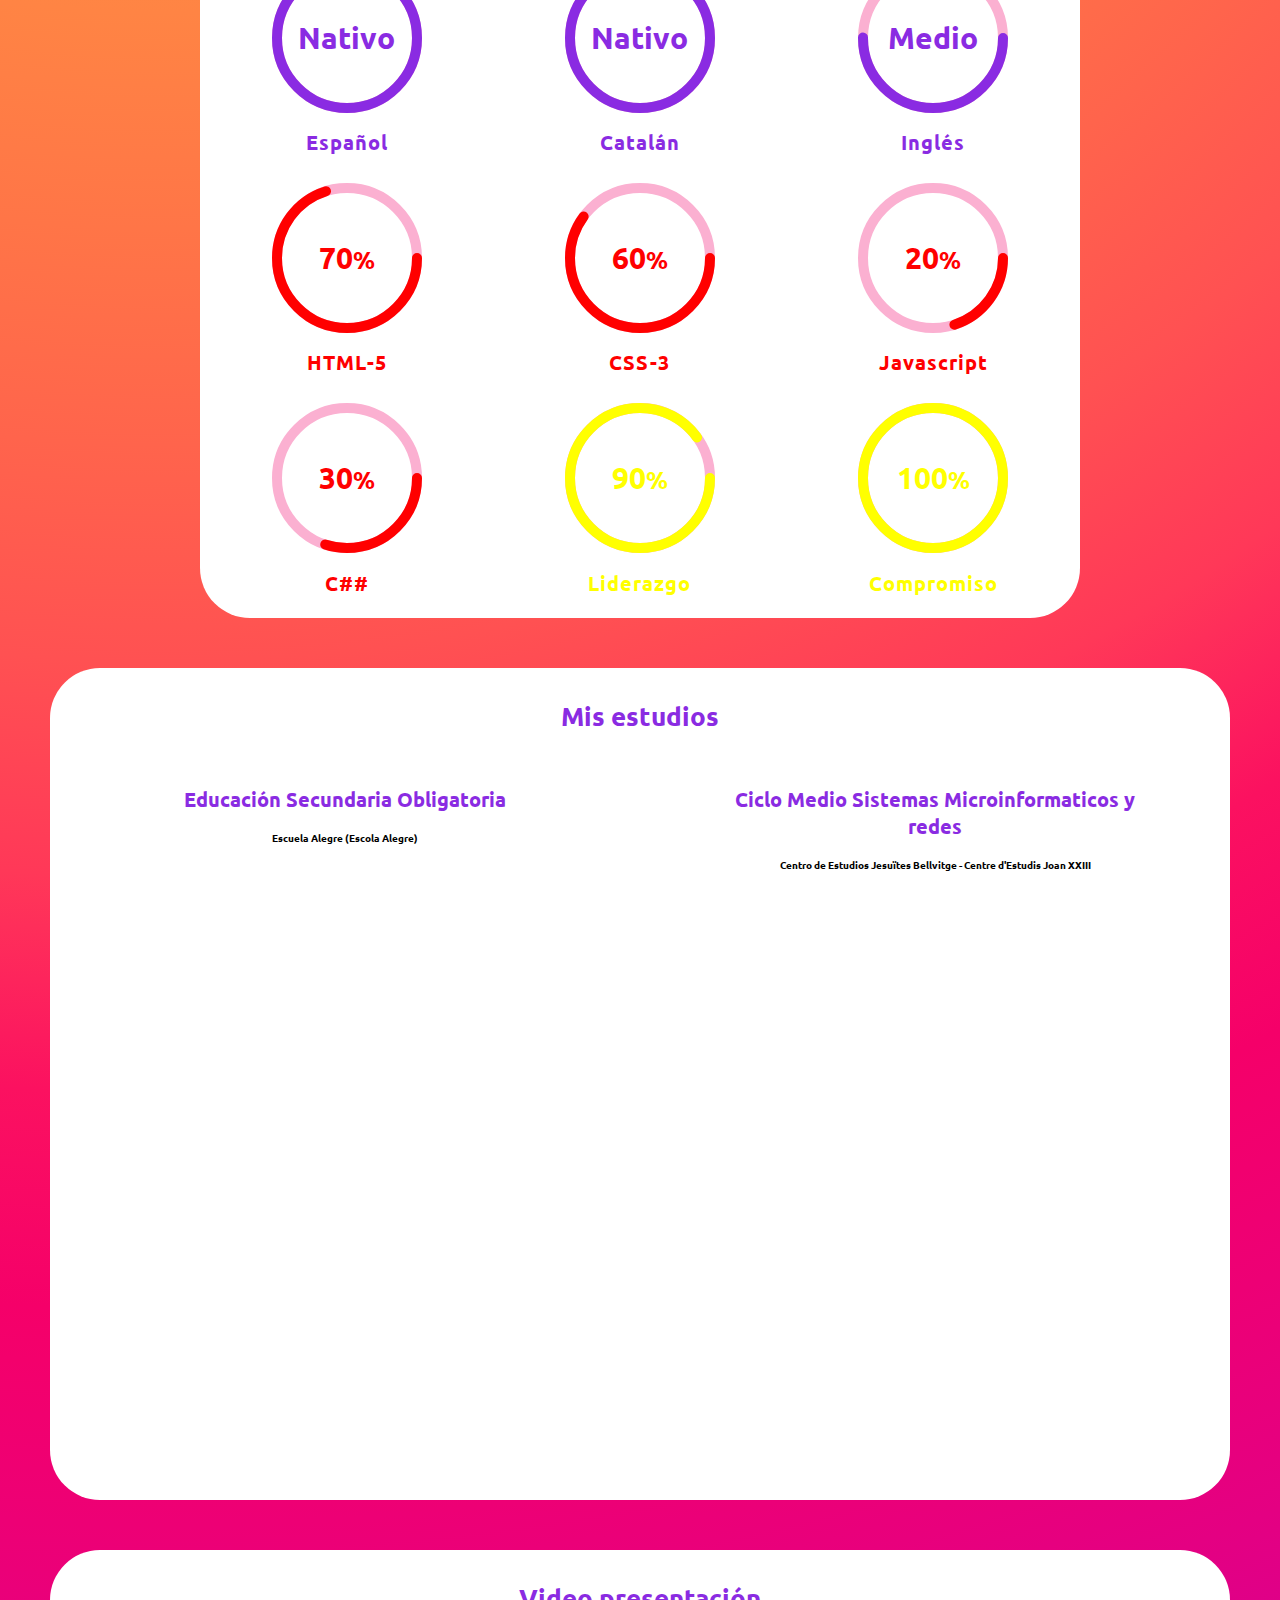
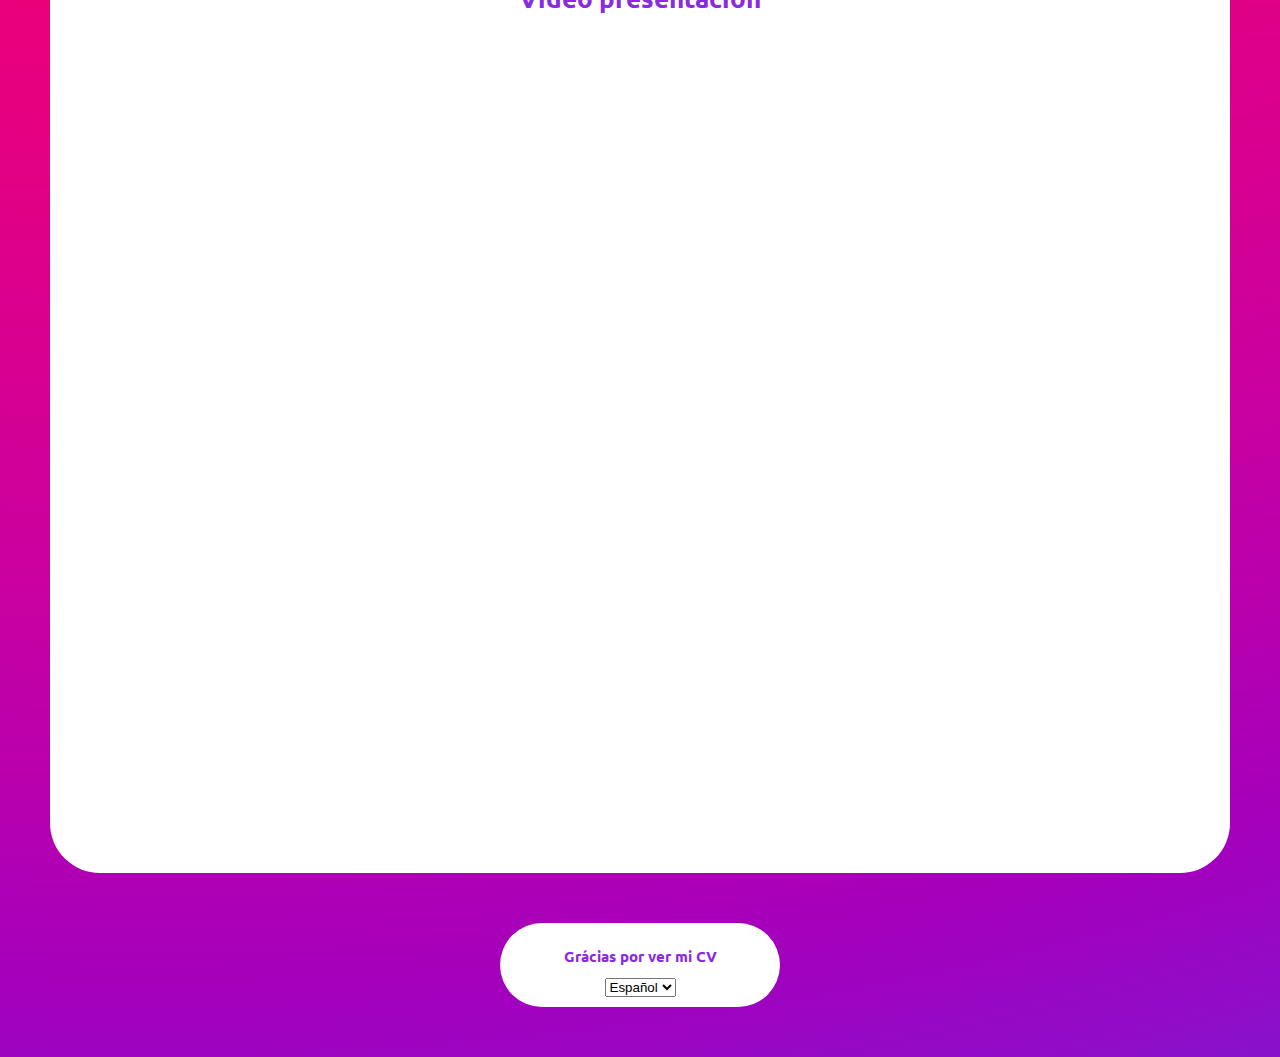
==== commit b0317a6c: "Quinto commit" ====
--- a/index.html
+++ b/index.html
@@ -47,7 +47,7 @@
                     <h3>Edad: 20 años</h3>
                 </div>
                 <div>
-                    <h3>Correo: raulchcoding@gmail.com</h3>
+                    <a href="mailto:raulchcoding@gmail.com">raulchcoding@gmail.com</a>
                 </div>
             </div>
         </div>
@@ -186,7 +186,7 @@
             <div class="column1">
                 <h2>Video presentación</h2>
             </div>
-            <div class="video"><iframe src="https://www.youtube.com/embed/SRm2Ch4oFWs" title="YouTube video player" frameborder="0" allow="accelerometer; autoplay; clipboard-write; encrypted-media; gyroscope; picture-in-picture" allowfullscreen></iframe></div>
+            <div class="video"><iframe src="https://www.youtube.com/embed/-FCvXOAPHhY" title="YouTube video player" frameborder="0" allow="accelerometer; autoplay; clipboard-write; encrypted-media; gyroscope; picture-in-picture" allowfullscreen></iframe></div>
 
         </div>
     </section>
--- a/css/style.css
+++ b/css/style.css
@@ -54,12 +54,15 @@
     width: 50%;
     padding: 75px;
     float: left;
+    padding-top: 10px;
 }
 
 #info {
     background-color: white;
     border-radius: 50px;
     margin: 50px;
+    text-align: justify;
+    padding: 75px;
 }
 
 .About>h2 {
@@ -100,11 +103,11 @@
     position: relative;
     flex-direction: column;
     transition: transform .2s;
-    padding: 10px;
+    padding: 5px;
 }
 
 .box:hover {
-    transform: scale(1.3);
+    transform: scale(1.2);
 }
 
 .box .percent {
@@ -321,6 +324,11 @@
     }
     header {
         padding: 20px;
+        padding-bottom: 5px;
+    }
+    #info {
+        margin: 10px;
+        padding: 5px;
     }
     .column2 {
         width: 100%;
@@ -329,12 +337,11 @@
         width: 50%;
     }
     #experience {
-        margin: 50px;
+        margin: 10px;
     }
     footer {
         margin: 50px;
-        margin-left: 120px;
-        margin-right: 120px;
+        padding: 10px;
     }
     .box:hover {
         transform: scale(1.1.5);
@@ -346,12 +353,19 @@
     #video {
         font-size: 2vw;
         padding-bottom: 10px;
+        margin: 10px;
+        padding: 10px;
     }
     .column3 {
         width: 100%;
     }
-    .column3>iframe {
-        width: 100%;
+    .column2>iframe {
+        width: 100%;
+        height: 40vh;
+    }
+    #studies {
+        margin: 10px;
+        padding: 5px;
     }
     .secun {
         height: 50vh;
@@ -361,4 +375,8 @@
         height: 50vh;
         width: 100%;
     }
+    .column1>h2 {
+        font-size: 7vw;
+    }
+    
 }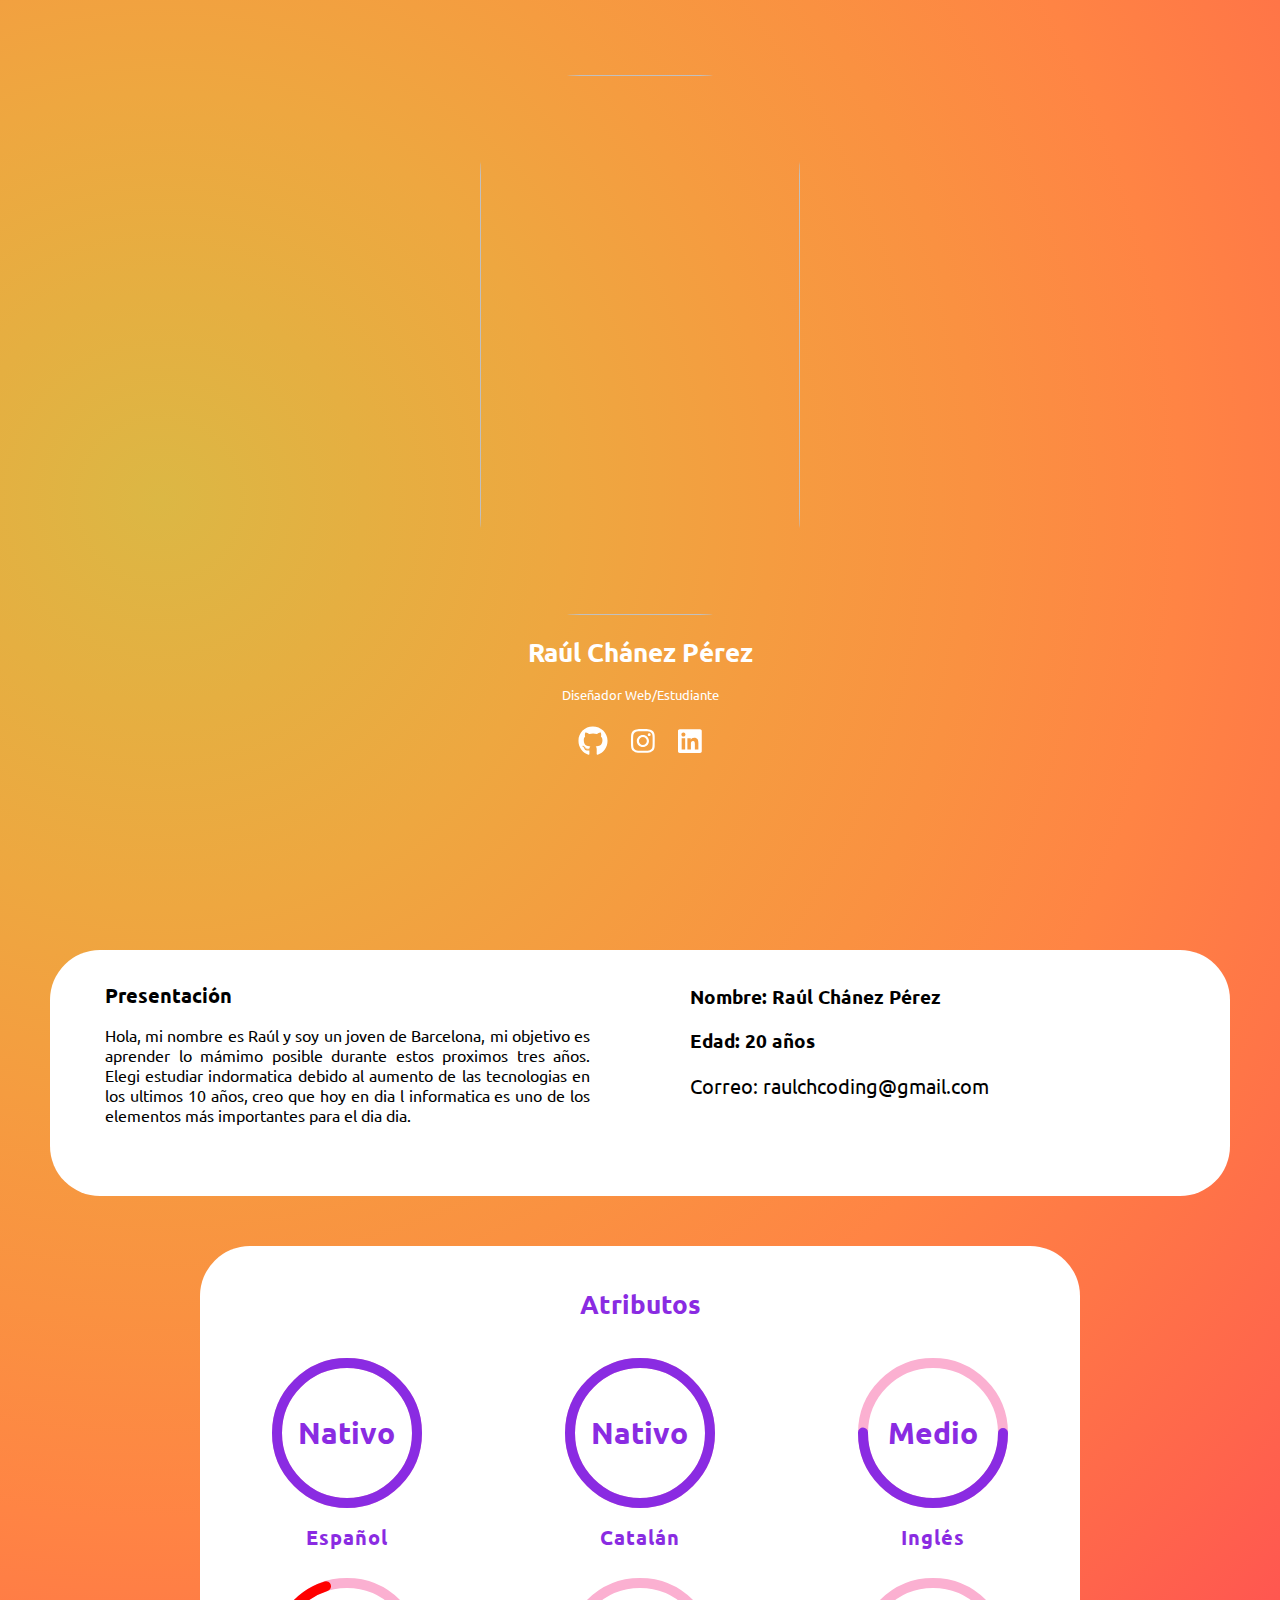
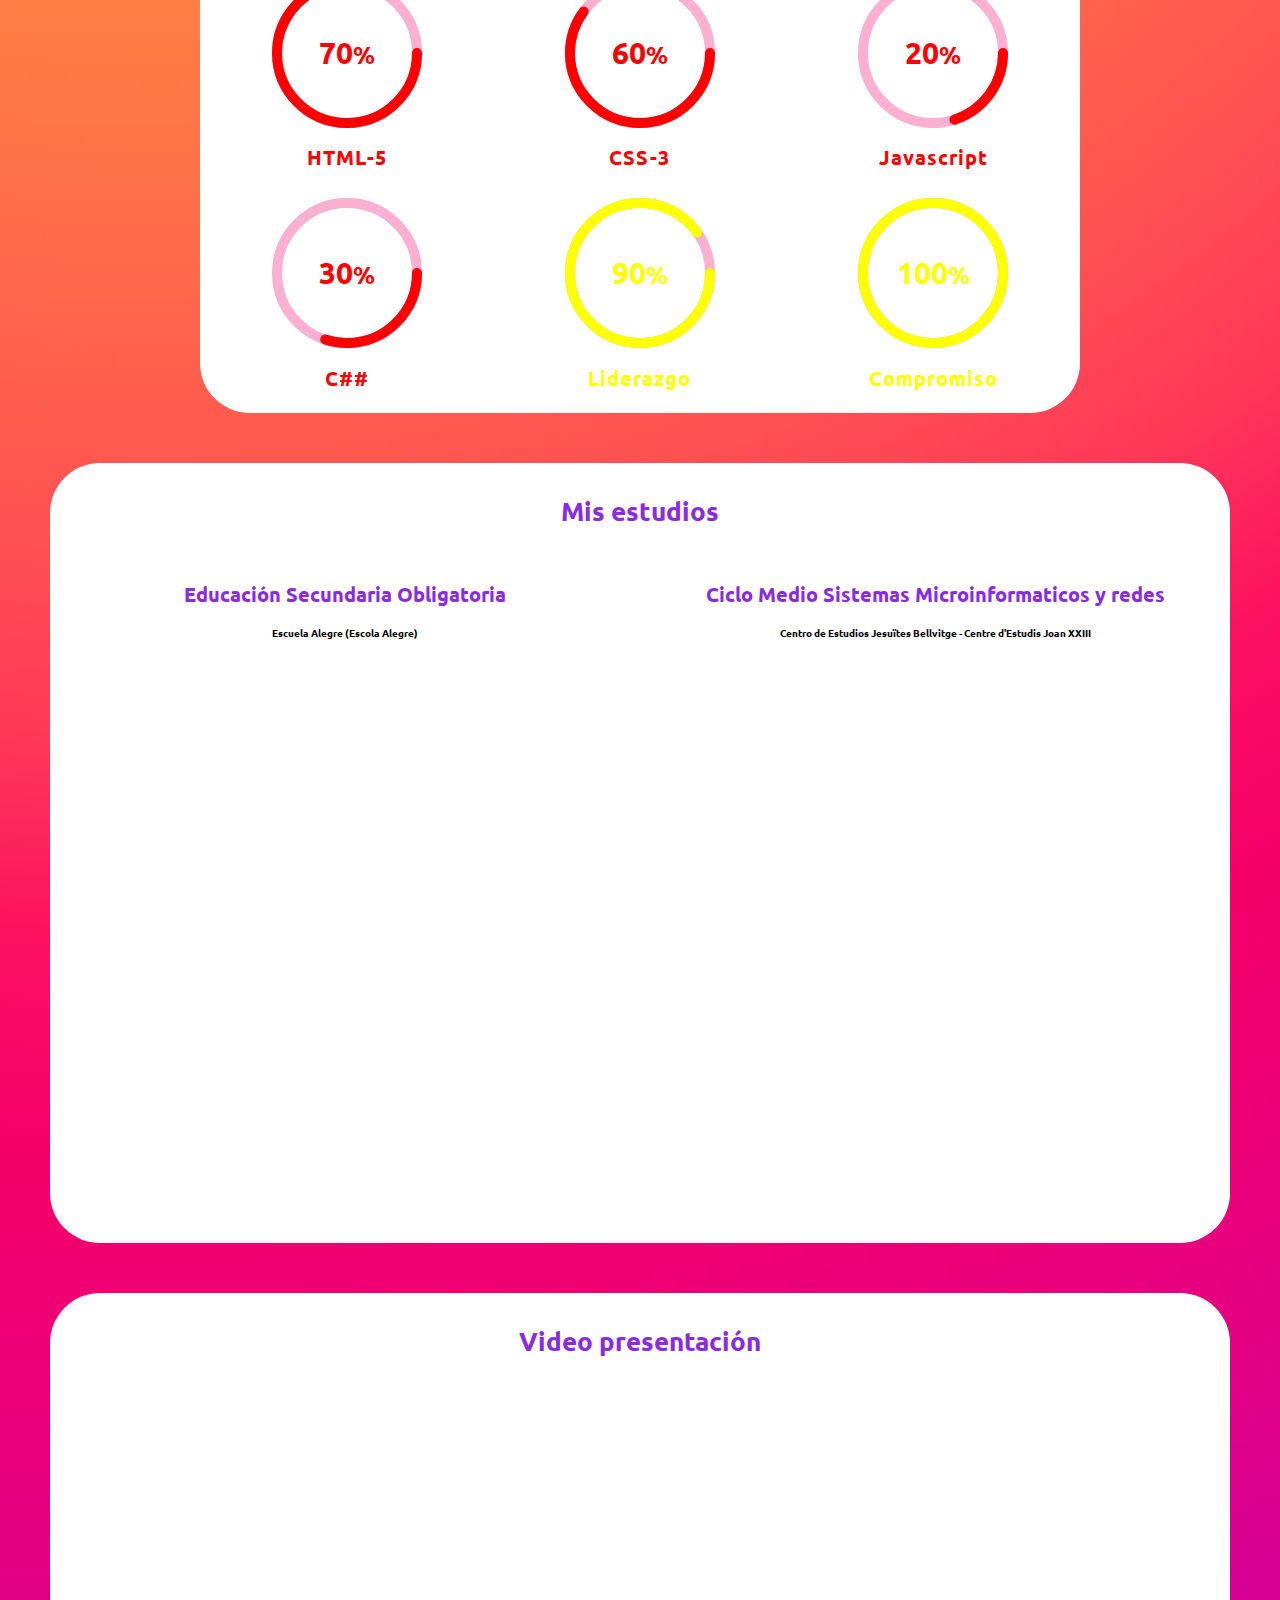
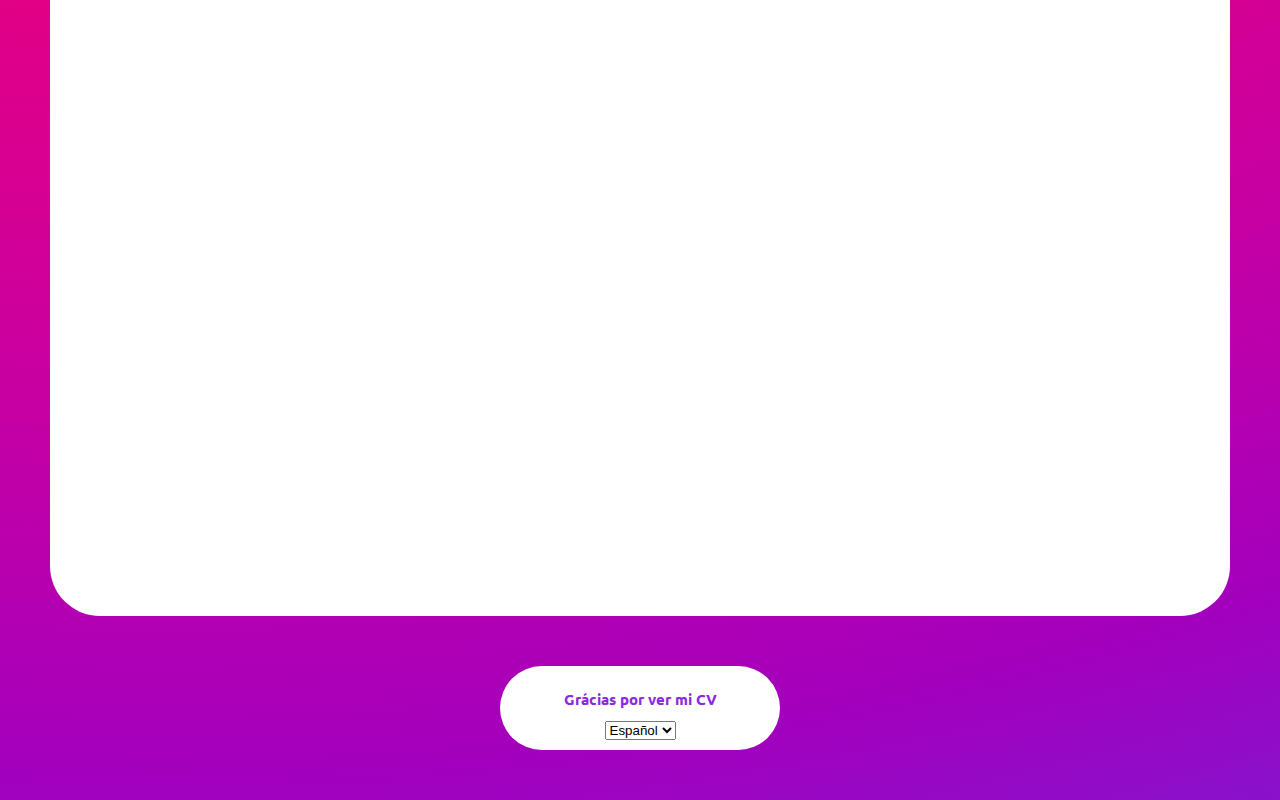
==== commit f0383ec7: "Sexto commit" ====
--- a/index.html
+++ b/index.html
@@ -47,7 +47,7 @@
                     <h3>Edad: 20 años</h3>
                 </div>
                 <div>
-                    <a href="mailto:raulchcoding@gmail.com">raulchcoding@gmail.com</a>
+                    <a href="mailto:raulchcoding@gmail.com">Correo: raulchcoding@gmail.com</a>
                 </div>
             </div>
         </div>
--- a/css/style.css
+++ b/css/style.css
@@ -50,9 +50,15 @@
     border-radius: 100px;
 }
 
+#info a {
+    text-decoration: none;
+    color: #000;
+    font-size: 20px;
+}
+
 .column2 {
     width: 50%;
-    padding: 75px;
+    padding: 50px;
     float: left;
     padding-top: 10px;
 }
@@ -62,7 +68,7 @@
     border-radius: 50px;
     margin: 50px;
     text-align: justify;
-    padding: 75px;
+    padding: 5px;
 }
 
 .About>h2 {
@@ -378,5 +384,7 @@
     .column1>h2 {
         font-size: 7vw;
     }
-    
+    .box:hover {
+        transform: scale(1.0);
+    }
 }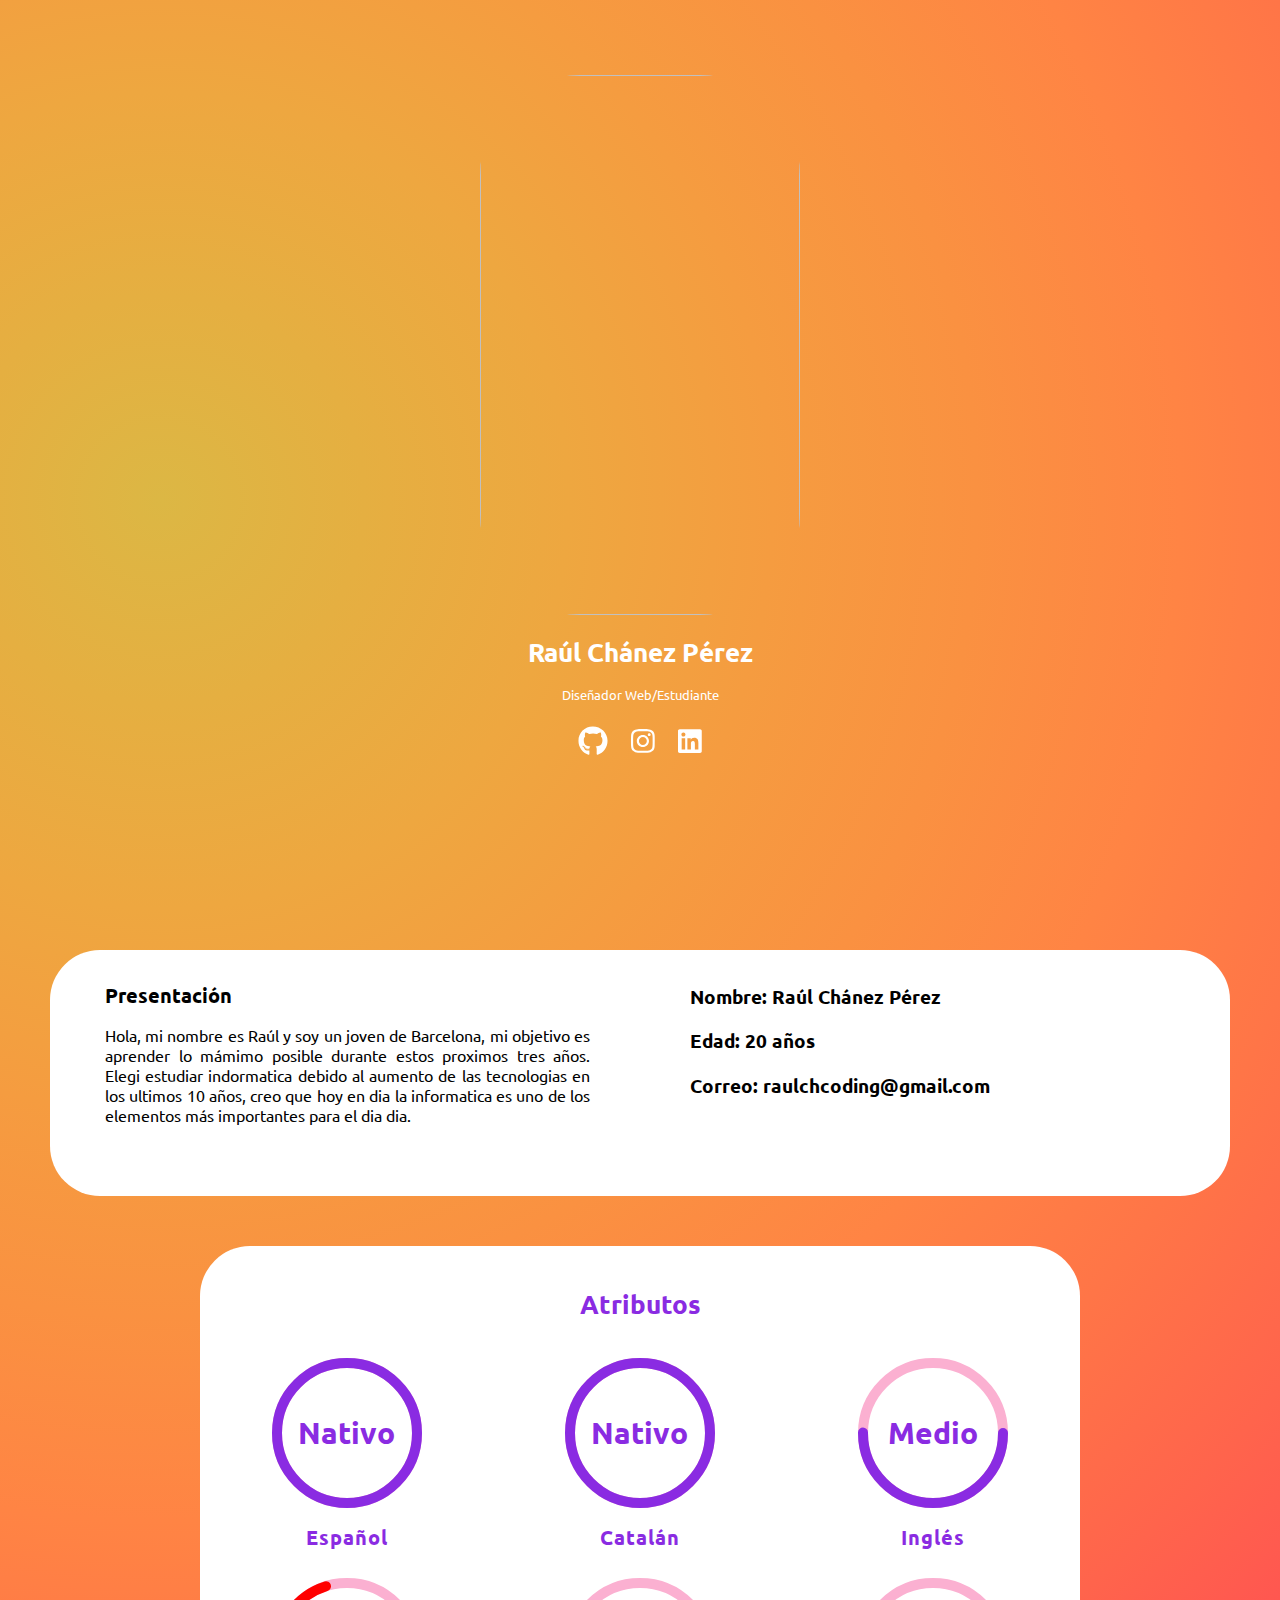
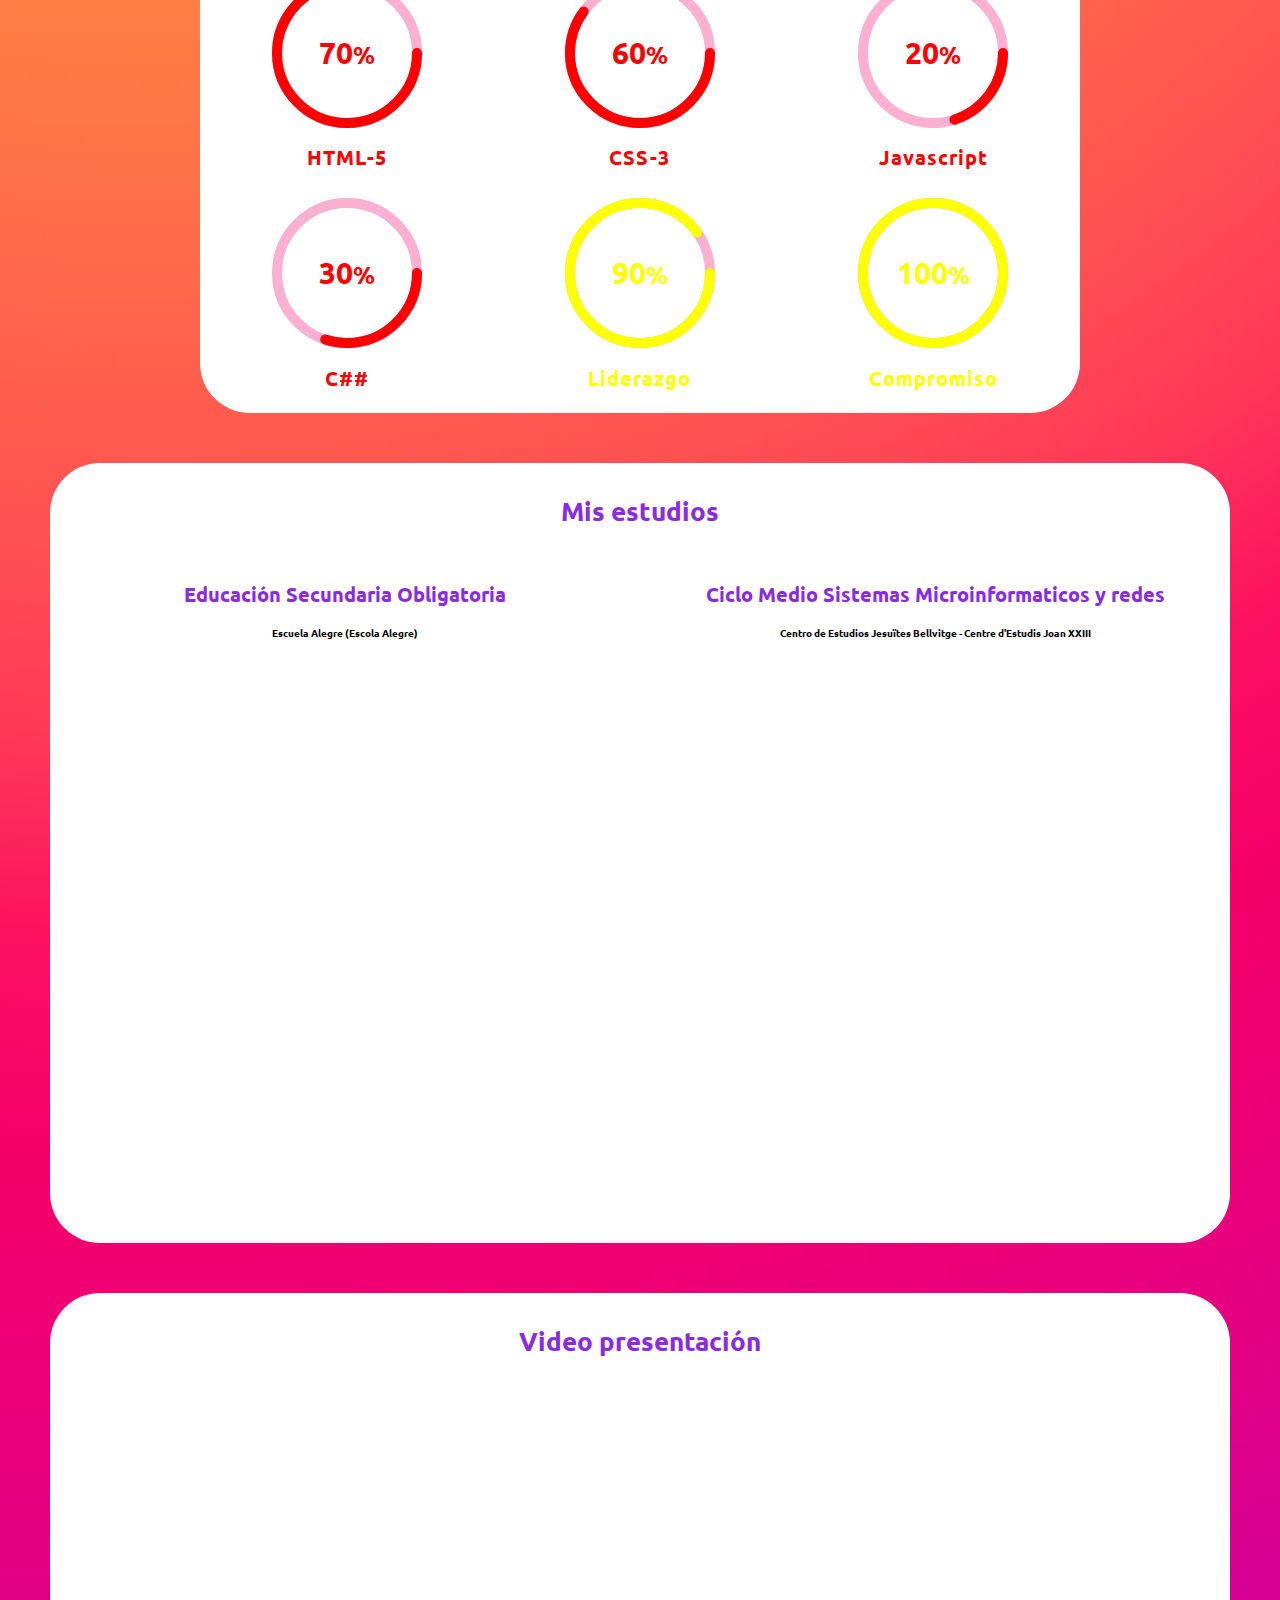
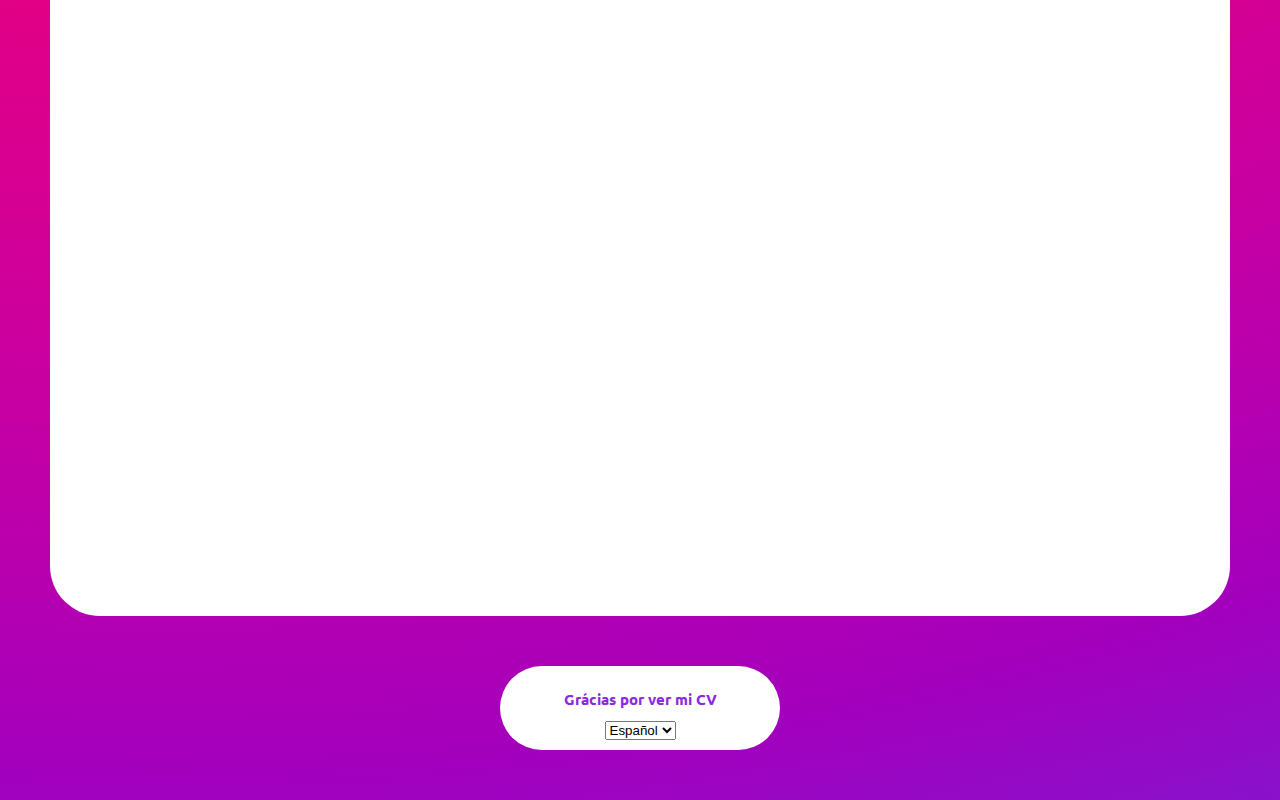
==== commit d5ee7f46: "Ultimo commit" ====
--- a/index.html
+++ b/index.html
@@ -33,11 +33,11 @@
 
     </header>
     <section>
-        <div id="info" class="row">
+        <div id="info" class="row animate-bg">
             <div class="column2 About">
                 <h2>Presentación</h2>
                 <p>Hola, mi nombre es Raúl y soy un joven de Barcelona, mi objetivo es aprender lo mámimo posible durante estos proximos tres años. Elegi estudiar indormatica debido al aumento de las tecnologias en los ultimos 10 años, creo que hoy en dia
-                    l informatica es uno de los elementos más importantes para el dia dia. </p>
+                    la informatica es uno de los elementos más importantes para el dia dia.</p>
             </div>
             <div class="Basic column2">
                 <div>
@@ -47,7 +47,7 @@
                     <h3>Edad: 20 años</h3>
                 </div>
                 <div>
-                    <a href="mailto:raulchcoding@gmail.com">Correo: raulchcoding@gmail.com</a>
+                    <h3><a href="mailto:raulchcoding@gmail.com">Correo: raulchcoding@gmail.com</a></h3>
                 </div>
             </div>
         </div>
--- a/css/style.css
+++ b/css/style.css
@@ -53,7 +53,6 @@
 #info a {
     text-decoration: none;
     color: #000;
-    font-size: 20px;
 }
 
 .column2 {
